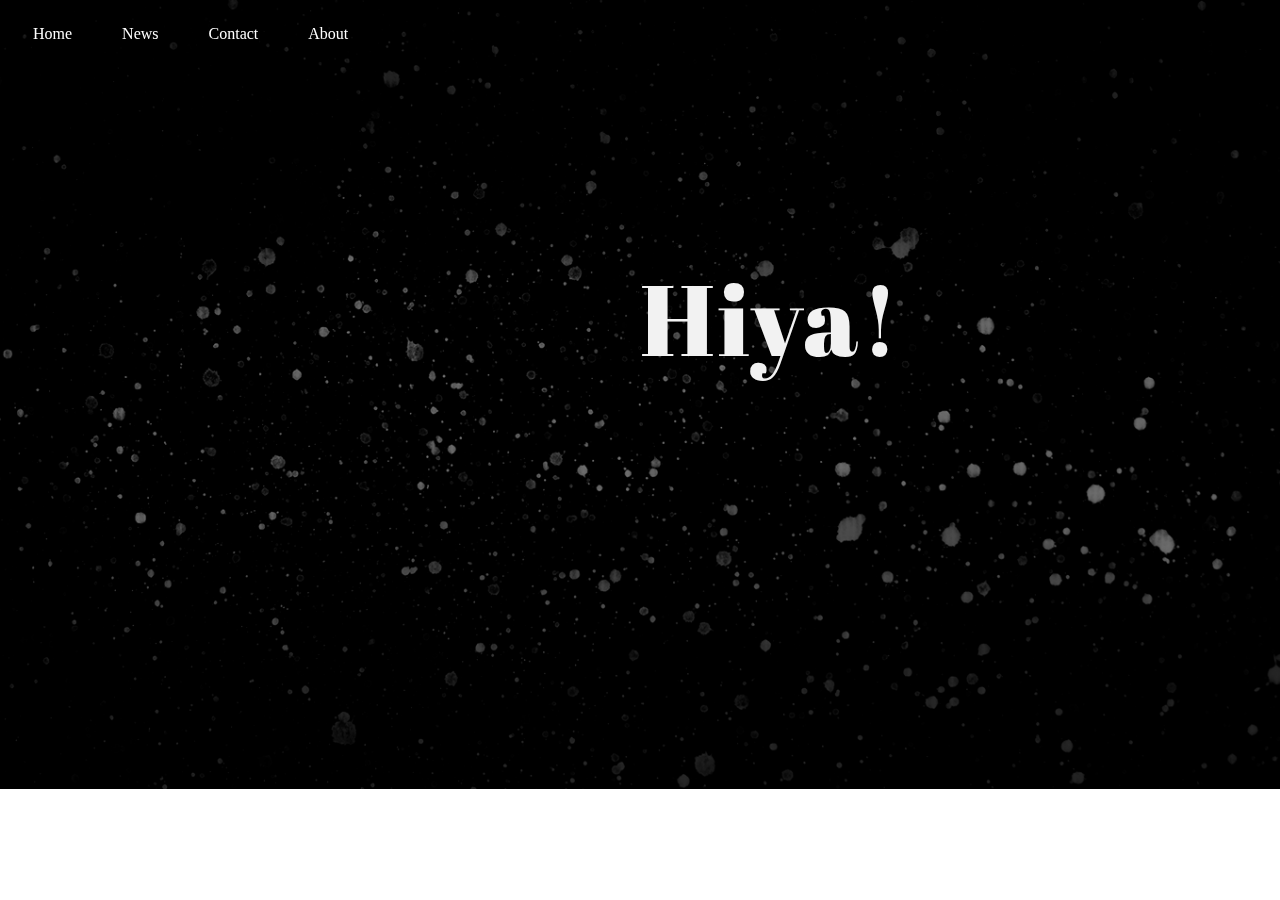
==== index.html @ 6efd1bee "woopwoop" ====
<!DOCTYPE html>
<html>
    <head>
        <link rel="stylesheet" href="konstansky.css">
        <link href="https://fonts.googleapis.com/css?family=Abril+Fatface|Catamaran" rel="stylesheet">
        <script>src="konstansky.js"</script>
    </head>
    <Body>

<!--NAV BAR-->

    <ul>
  
        <li><a href="#home">Home</a></li>
        <li><a href="#news">News</a></li>
        <li><a href="#contact">Contact</a></li>
        <li><a href="#about">About</a></li>
    </ul>
        
        

        
        
        
        
        
        
        

    <h1>Hiya!</h1>
<!--    <h2>Im Michael <br> a designer</h2>-->
        
<!--
    <div class="typewriter">
    <h3>This is a short description about <br>myself and my mission statement. <br> Very Kool stay tuned!</h3>
    </div>
-->
    
    <!--    <img src="s3.jpg" width="300" height="300">-->
    
     <div class="css-typing"></div>
        
        
        
        
    </Body>
</html>
---- konstansky.css ----
ul {
    list-style-type: none;
    margin: 0;
    padding: 0;
    overflow: hidden;
    position: fixed;
    top: 0;
    width: 100%;
}


li {
   float: left;
    display:inline-block;
/*    margin-left: 50%;*/
}

li a {
    display: block;
    color: white;
    text-align: center;
    padding: 25px 25px;
    text-decoration: none;
}

li a:hover:not(.active) {
    background-color: #111;
}

.active {
    background-color: #4CAF50;
}





.typewriter h3 {
  overflow: hidden; /* Ensures the content is not revealed until the animation */
  border-right: .15em solid orange; /* The typwriter cursor */
  white-space: nowrap; /* Keeps the content on a single line */
  margin: 0 auto; /* Gives that scrolling effect as the typing happens */
  letter-spacing: .15em; /* Adjust as needed */
  animation: 
    typing 3.5s steps(40, end),
    blink-caret .75s step-end infinite;
}

 The typing effect 
@keyframes typing {
  from { width: 0 }
  to { width: 100% }
}

 The typewriter cursor effect 
@keyframes blink-caret {
  from, to { border-color: transparent }
  50% { border-color: orange; }
}












body {
background-image: url("b2.png");
/*background-color: #333;*/
/*background-blend-mode: multiply;*/
background-repeat: no-repeat;
background-position: center top;
background-attachment: fixed;
background-size: 100%;}

h1 {
    line-height: .8;
    font-family: 'Abril Fatface', cursive;
    letter-spacing: 3px;
    font-weight: 500;
    text-align: left;
    margin-top: 22%;
    font-size: 100px;
    margin-left: 50%;
    color: #f2f2f2;
    text-shadow: 0 0 15px rgba(0,0,0,0.3);
    /*Line Hight Fixes Needed    */
}

h2 {
    line-height: .8;
    font-family: 'Catamaran', sans-serif;
    text-align: left;
    margin-top: -30px;
    font-weight: 300;
    font-size: 42px;
    margin-left: 50%;
    color: #f2f2f2;
    text-shadow: 0 0 15px rgba(0,0,0,0.3);
}

h3 {
    line-height: 1.3;
    font-family: 'Catamaran', sans-serif;
    text-align: left;
    margin-top: -20px;
    font-weight: 100;
    font-size: 18px;
    margin-left: 50%;
    color: #cbcbcb;
    text-shadow: 0 0 15px rgba(0,0,0,0.3);
}

img {
   margin-left: 50%; 
}
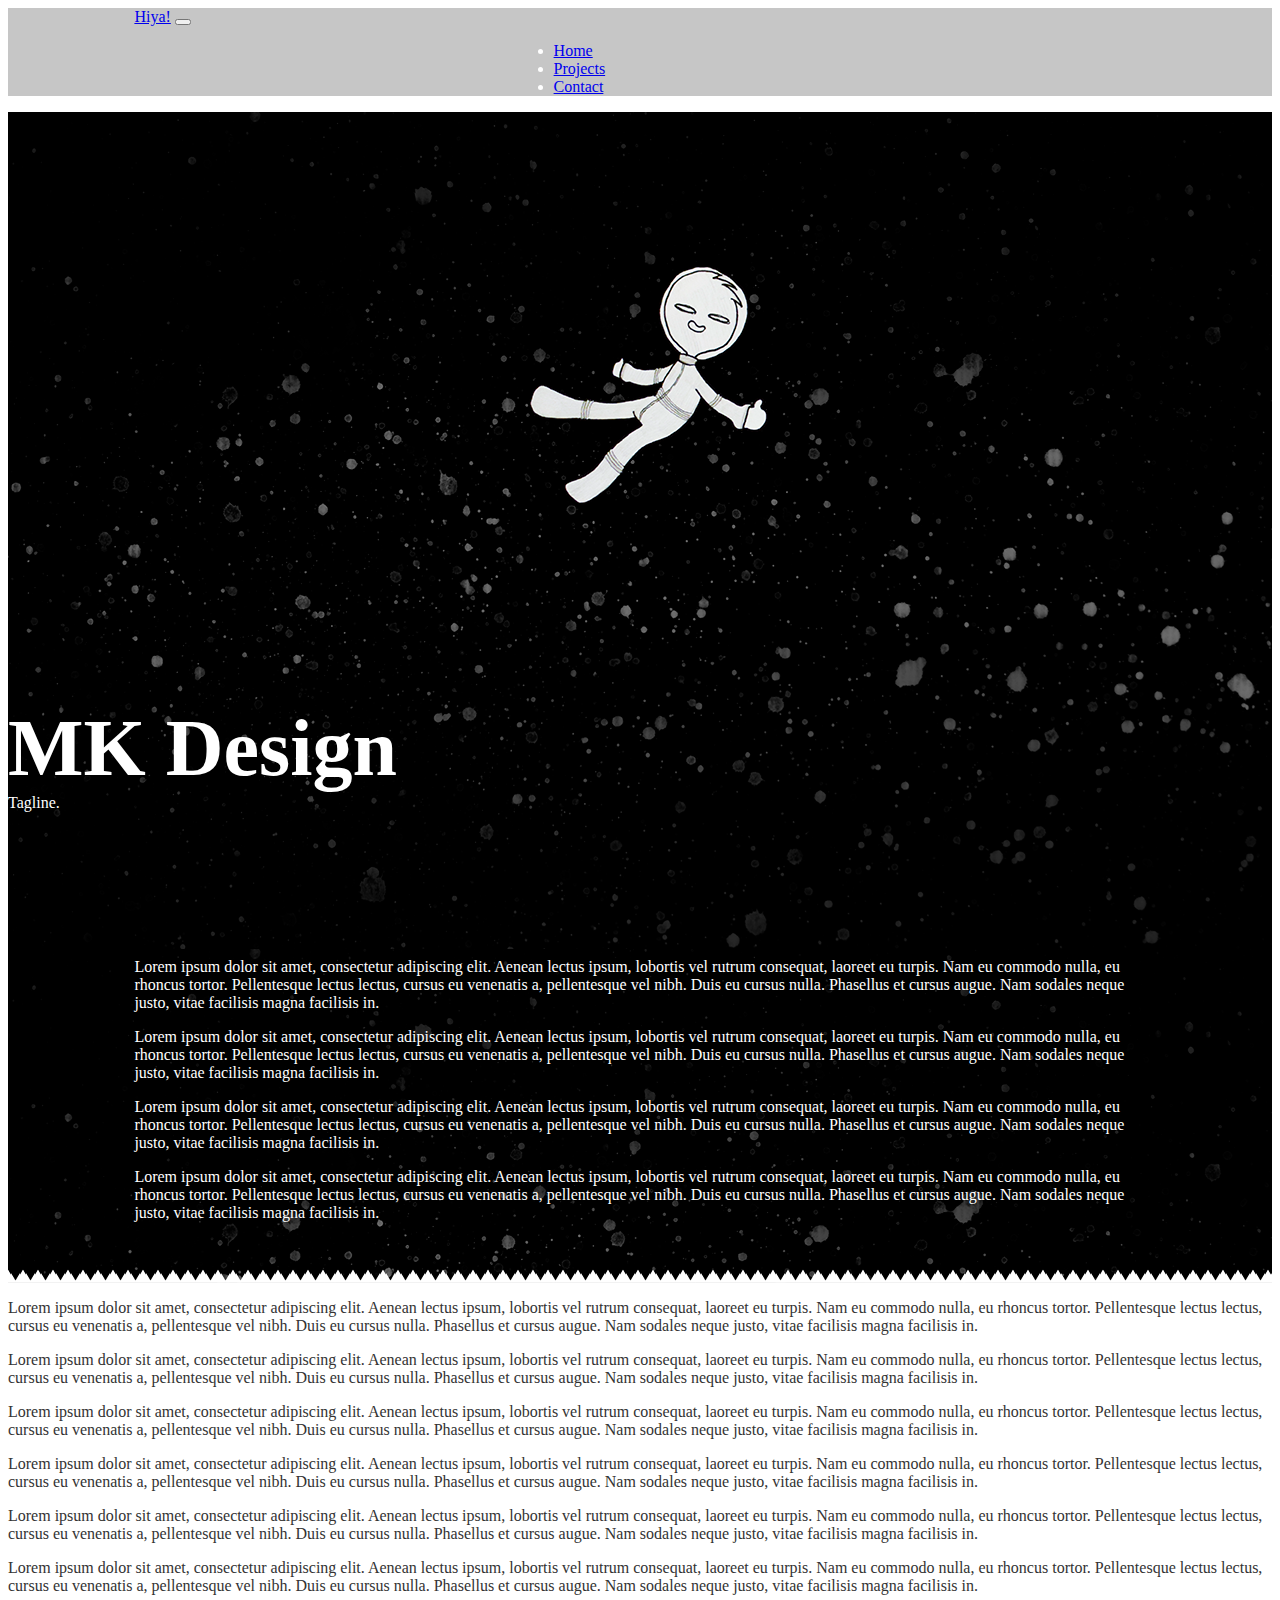
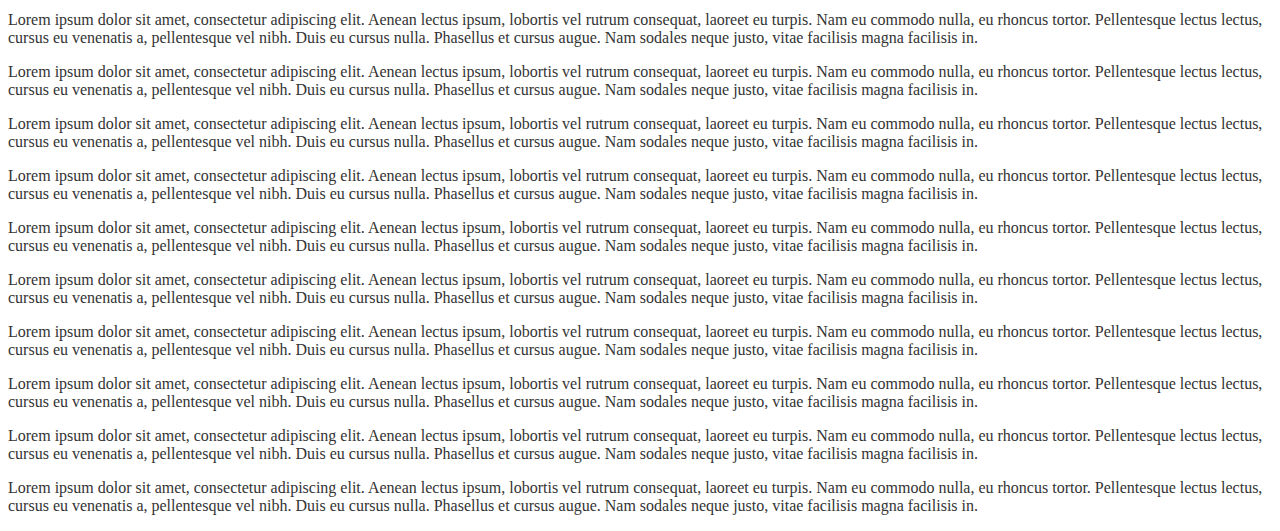
==== commit fa842233: "Now We Have Grids" ====
--- a/index.html
+++ b/index.html
@@ -1,47 +1,127 @@
 <!DOCTYPE html>
 <html>
-    <head>
-        <link rel="stylesheet" href="konstansky.css">
-        <link href="https://fonts.googleapis.com/css?family=Abril+Fatface|Catamaran" rel="stylesheet">
-        <script>src="konstansky.js"</script>
-    </head>
-    <Body>
+<head>
+	<title></title>
+	<script src="https://code.jquery.com/jquery-3.3.1.slim.min.js" integrity="sha384-q8i/X+965DzO0rT7abK41JStQIAqVgRVzpbzo5smXKp4YfRvH+8abtTE1Pi6jizo" crossorigin="anonymous"></script>
+	<script src="https://cdnjs.cloudflare.com/ajax/libs/popper.js/1.14.3/umd/popper.min.js" integrity="sha384-ZMP7rVo3mIykV+2+9J3UJ46jBk0WLaUAdn689aCwoqbBJiSnjAK/l8WvCWPIPm49" crossorigin="anonymous"></script>
+	<link rel="stylesheet" href="https://stackpath.bootstrapcdn.com/bootstrap/4.1.3/css/bootstrap.min.css" integrity="sha384-MCw98/SFnGE8fJT3GXwEOngsV7Zt27NXFoaoApmYm81iuXoPkFOJwJ8ERdknLPMO" crossorigin="anonymous">
+	<script src="https://stackpath.bootstrapcdn.com/bootstrap/4.1.3/js/bootstrap.min.js" integrity="sha384-ChfqqxuZUCnJSK3+MXmPNIyE6ZbWh2IMqE241rYiqJxyMiZ6OW/JmZQ5stwEULTy" crossorigin="anonymous"></script>
+	<link rel="stylesheet" type="text/css" href="style.css">
+</head>
+<body>
+<nav class="navbar fixed-top navbar-expand-lg navbar-dark">
+  <a class="navbar-brand" href="#">Hiya!</a>
+  <button class="navbar-toggler" type="button" data-toggle="collapse" data-target="#navbarSupportedContent" aria-controls="navbarSupportedContent" aria-expanded="false" aria-label="Toggle navigation">
+    <span class="navbar-toggler-icon"></span>
+  </button>
 
-<!--NAV BAR-->
+  <div class="collapse navbar-collapse" id="navbarSupportedContent">
+    <ul class="navbar-nav sticky-top">
+      <li class="nav-item">
+        <a class="nav-link" href="#">Home</a>
+      </li>
+      <li class="nav-item">
+        <a class="nav-link" href="#">Projects</a>
+      </li>
+      	<li class="nav-item">
+        <a class="nav-link" href="#">Contact</a>
+      </li>
 
-    <ul>
-  
-        <li><a href="#home">Home</a></li>
-        <li><a href="#news">News</a></li>
-        <li><a href="#contact">Contact</a></li>
-        <li><a href="#about">About</a></li>
     </ul>
-        
-        
+    
+  </div>
 
-        
-        
-        
-        
-        
-        
-        
+</nav>
 
-    <h1>Hiya!</h1>
-<!--    <h2>Im Michael <br> a designer</h2>-->
-        
-<!--
-    <div class="typewriter">
-    <h3>This is a short description about <br>myself and my mission statement. <br> Very Kool stay tuned!</h3>
+<div class="container mwzero sbg">
+	
+  <div class="row space-bg">
+    <div class="col">
+      <img class="image-hero float" src="b3.png">
     </div>
--->
-    
-    <!--    <img src="s3.jpg" width="300" height="300">-->
-    
-     <div class="css-typing"></div>
-        
-        
-        
-        
-    </Body>
+    <div class="col">
+      <strong class="mk-name">MK Design</strong>
+      <span id="mk-tagline">Tagline.</span>
+      <br>
+
+    </div>
+  </div>
+  <div class="row row-margin">
+  	    <div class="col">
+      <p>Lorem ipsum dolor sit amet, consectetur adipiscing elit. Aenean lectus ipsum, lobortis vel rutrum consequat, laoreet eu turpis. Nam eu commodo nulla, eu rhoncus tortor. Pellentesque lectus lectus, cursus eu venenatis a, pellentesque vel nibh. Duis eu cursus nulla. Phasellus et cursus augue. Nam sodales neque justo, vitae facilisis magna facilisis in.</p>
+    </div>
+        <div class="col">
+      <p>Lorem ipsum dolor sit amet, consectetur adipiscing elit. Aenean lectus ipsum, lobortis vel rutrum consequat, laoreet eu turpis. Nam eu commodo nulla, eu rhoncus tortor. Pellentesque lectus lectus, cursus eu venenatis a, pellentesque vel nibh. Duis eu cursus nulla. Phasellus et cursus augue. Nam sodales neque justo, vitae facilisis magna facilisis in.</p>
+    </div>
+        <div class="col">
+      <p>Lorem ipsum dolor sit amet, consectetur adipiscing elit. Aenean lectus ipsum, lobortis vel rutrum consequat, laoreet eu turpis. Nam eu commodo nulla, eu rhoncus tortor. Pellentesque lectus lectus, cursus eu venenatis a, pellentesque vel nibh. Duis eu cursus nulla. Phasellus et cursus augue. Nam sodales neque justo, vitae facilisis magna facilisis in.</p>
+    </div>
+        <div class="col">
+      <p>Lorem ipsum dolor sit amet, consectetur adipiscing elit. Aenean lectus ipsum, lobortis vel rutrum consequat, laoreet eu turpis. Nam eu commodo nulla, eu rhoncus tortor. Pellentesque lectus lectus, cursus eu venenatis a, pellentesque vel nibh. Duis eu cursus nulla. Phasellus et cursus augue. Nam sodales neque justo, vitae facilisis magna facilisis in.</p>
+    </div>
+  </div>
+  <div class="row foldbottom">
+
+  </div>
+</div>
+<div class="container whitebg">
+	
+	  <div class="row ">
+  	    <div class="col">
+      <p>Lorem ipsum dolor sit amet, consectetur adipiscing elit. Aenean lectus ipsum, lobortis vel rutrum consequat, laoreet eu turpis. Nam eu commodo nulla, eu rhoncus tortor. Pellentesque lectus lectus, cursus eu venenatis a, pellentesque vel nibh. Duis eu cursus nulla. Phasellus et cursus augue. Nam sodales neque justo, vitae facilisis magna facilisis in.</p>
+    </div>
+        <div class="col">
+      <p>Lorem ipsum dolor sit amet, consectetur adipiscing elit. Aenean lectus ipsum, lobortis vel rutrum consequat, laoreet eu turpis. Nam eu commodo nulla, eu rhoncus tortor. Pellentesque lectus lectus, cursus eu venenatis a, pellentesque vel nibh. Duis eu cursus nulla. Phasellus et cursus augue. Nam sodales neque justo, vitae facilisis magna facilisis in.</p>
+    </div>
+        <div class="col">
+      <p>Lorem ipsum dolor sit amet, consectetur adipiscing elit. Aenean lectus ipsum, lobortis vel rutrum consequat, laoreet eu turpis. Nam eu commodo nulla, eu rhoncus tortor. Pellentesque lectus lectus, cursus eu venenatis a, pellentesque vel nibh. Duis eu cursus nulla. Phasellus et cursus augue. Nam sodales neque justo, vitae facilisis magna facilisis in.</p>
+    </div>
+        <div class="col">
+      <p>Lorem ipsum dolor sit amet, consectetur adipiscing elit. Aenean lectus ipsum, lobortis vel rutrum consequat, laoreet eu turpis. Nam eu commodo nulla, eu rhoncus tortor. Pellentesque lectus lectus, cursus eu venenatis a, pellentesque vel nibh. Duis eu cursus nulla. Phasellus et cursus augue. Nam sodales neque justo, vitae facilisis magna facilisis in.</p>
+    </div>
+  </div>
+  	  <div class="row ">
+  	    <div class="col">
+      <p>Lorem ipsum dolor sit amet, consectetur adipiscing elit. Aenean lectus ipsum, lobortis vel rutrum consequat, laoreet eu turpis. Nam eu commodo nulla, eu rhoncus tortor. Pellentesque lectus lectus, cursus eu venenatis a, pellentesque vel nibh. Duis eu cursus nulla. Phasellus et cursus augue. Nam sodales neque justo, vitae facilisis magna facilisis in.</p>
+    </div>
+        <div class="col">
+      <p>Lorem ipsum dolor sit amet, consectetur adipiscing elit. Aenean lectus ipsum, lobortis vel rutrum consequat, laoreet eu turpis. Nam eu commodo nulla, eu rhoncus tortor. Pellentesque lectus lectus, cursus eu venenatis a, pellentesque vel nibh. Duis eu cursus nulla. Phasellus et cursus augue. Nam sodales neque justo, vitae facilisis magna facilisis in.</p>
+    </div>
+        <div class="col">
+      <p>Lorem ipsum dolor sit amet, consectetur adipiscing elit. Aenean lectus ipsum, lobortis vel rutrum consequat, laoreet eu turpis. Nam eu commodo nulla, eu rhoncus tortor. Pellentesque lectus lectus, cursus eu venenatis a, pellentesque vel nibh. Duis eu cursus nulla. Phasellus et cursus augue. Nam sodales neque justo, vitae facilisis magna facilisis in.</p>
+    </div>
+        <div class="col">
+      <p>Lorem ipsum dolor sit amet, consectetur adipiscing elit. Aenean lectus ipsum, lobortis vel rutrum consequat, laoreet eu turpis. Nam eu commodo nulla, eu rhoncus tortor. Pellentesque lectus lectus, cursus eu venenatis a, pellentesque vel nibh. Duis eu cursus nulla. Phasellus et cursus augue. Nam sodales neque justo, vitae facilisis magna facilisis in.</p>
+    </div>
+  </div>
+  	  <div class="row ">
+  	    <div class="col">
+      <p>Lorem ipsum dolor sit amet, consectetur adipiscing elit. Aenean lectus ipsum, lobortis vel rutrum consequat, laoreet eu turpis. Nam eu commodo nulla, eu rhoncus tortor. Pellentesque lectus lectus, cursus eu venenatis a, pellentesque vel nibh. Duis eu cursus nulla. Phasellus et cursus augue. Nam sodales neque justo, vitae facilisis magna facilisis in.</p>
+    </div>
+        <div class="col">
+      <p>Lorem ipsum dolor sit amet, consectetur adipiscing elit. Aenean lectus ipsum, lobortis vel rutrum consequat, laoreet eu turpis. Nam eu commodo nulla, eu rhoncus tortor. Pellentesque lectus lectus, cursus eu venenatis a, pellentesque vel nibh. Duis eu cursus nulla. Phasellus et cursus augue. Nam sodales neque justo, vitae facilisis magna facilisis in.</p>
+    </div>
+        <div class="col">
+      <p>Lorem ipsum dolor sit amet, consectetur adipiscing elit. Aenean lectus ipsum, lobortis vel rutrum consequat, laoreet eu turpis. Nam eu commodo nulla, eu rhoncus tortor. Pellentesque lectus lectus, cursus eu venenatis a, pellentesque vel nibh. Duis eu cursus nulla. Phasellus et cursus augue. Nam sodales neque justo, vitae facilisis magna facilisis in.</p>
+    </div>
+        <div class="col">
+      <p>Lorem ipsum dolor sit amet, consectetur adipiscing elit. Aenean lectus ipsum, lobortis vel rutrum consequat, laoreet eu turpis. Nam eu commodo nulla, eu rhoncus tortor. Pellentesque lectus lectus, cursus eu venenatis a, pellentesque vel nibh. Duis eu cursus nulla. Phasellus et cursus augue. Nam sodales neque justo, vitae facilisis magna facilisis in.</p>
+    </div>
+  </div>	  <div class="row ">
+  	    <div class="col">
+      <p>Lorem ipsum dolor sit amet, consectetur adipiscing elit. Aenean lectus ipsum, lobortis vel rutrum consequat, laoreet eu turpis. Nam eu commodo nulla, eu rhoncus tortor. Pellentesque lectus lectus, cursus eu venenatis a, pellentesque vel nibh. Duis eu cursus nulla. Phasellus et cursus augue. Nam sodales neque justo, vitae facilisis magna facilisis in.</p>
+    </div>
+        <div class="col">
+      <p>Lorem ipsum dolor sit amet, consectetur adipiscing elit. Aenean lectus ipsum, lobortis vel rutrum consequat, laoreet eu turpis. Nam eu commodo nulla, eu rhoncus tortor. Pellentesque lectus lectus, cursus eu venenatis a, pellentesque vel nibh. Duis eu cursus nulla. Phasellus et cursus augue. Nam sodales neque justo, vitae facilisis magna facilisis in.</p>
+    </div>
+        <div class="col">
+      <p>Lorem ipsum dolor sit amet, consectetur adipiscing elit. Aenean lectus ipsum, lobortis vel rutrum consequat, laoreet eu turpis. Nam eu commodo nulla, eu rhoncus tortor. Pellentesque lectus lectus, cursus eu venenatis a, pellentesque vel nibh. Duis eu cursus nulla. Phasellus et cursus augue. Nam sodales neque justo, vitae facilisis magna facilisis in.</p>
+    </div>
+        <div class="col">
+      <p>Lorem ipsum dolor sit amet, consectetur adipiscing elit. Aenean lectus ipsum, lobortis vel rutrum consequat, laoreet eu turpis. Nam eu commodo nulla, eu rhoncus tortor. Pellentesque lectus lectus, cursus eu venenatis a, pellentesque vel nibh. Duis eu cursus nulla. Phasellus et cursus augue. Nam sodales neque justo, vitae facilisis magna facilisis in.</p>
+    </div>
+  </div>
+
+</div>
+</body>
 </html>--- a/style.css
+++ b/style.css
@@ -0,0 +1,76 @@
+body {
+	color: white;
+}
+
+.mk-name {
+	font-size: 5em;
+	margin-top: 2em;
+	display: inline-block;
+}
+
+#mk-tagline {
+	display: block;
+}
+
+.row-margin {
+	max-width: 80%;
+	margin-left: 10%;
+	padding-bottom: 30px;
+}
+
+.space-bg {
+
+	padding-bottom: 7em;
+}
+
+.sbg {
+		background-image: url("b2.png");
+	background-repeat: repeat;
+}
+
+.mwzero {
+	max-width: none;
+}
+
+.image-hero {
+	margin-left: 40%;
+	margin-top: 10%;
+}
+
+.navbar {
+	background-color: rgba(51, 51, 51, .28);
+/*	border-bottom: 1px solid #333;*/
+}
+
+.navbar-brand {
+	margin-left: 10%;
+}
+
+.navbar-nav {
+	margin-left: 40%;
+}
+
+@keyframes floating {
+	0% {transform: translatey(-20px) rotate(-3deg);}
+	50% {transform: translatey(0px) rotate(3deg); }
+	100% {transform: translatey(-20px) rotate(-3deg);}
+}
+
+.float {
+	animation-timing-function: ease-in-out;
+	animation-name: floating;
+	animation-duration: 5s;
+	animation-iteration-count: infinite;
+}
+
+.foldbottom {
+	height: 15px;
+	background: url("break.png");
+	background-repeat: repeat-x;
+}
+
+.whitebg {
+	background-color: white;
+	color: #333;
+
+}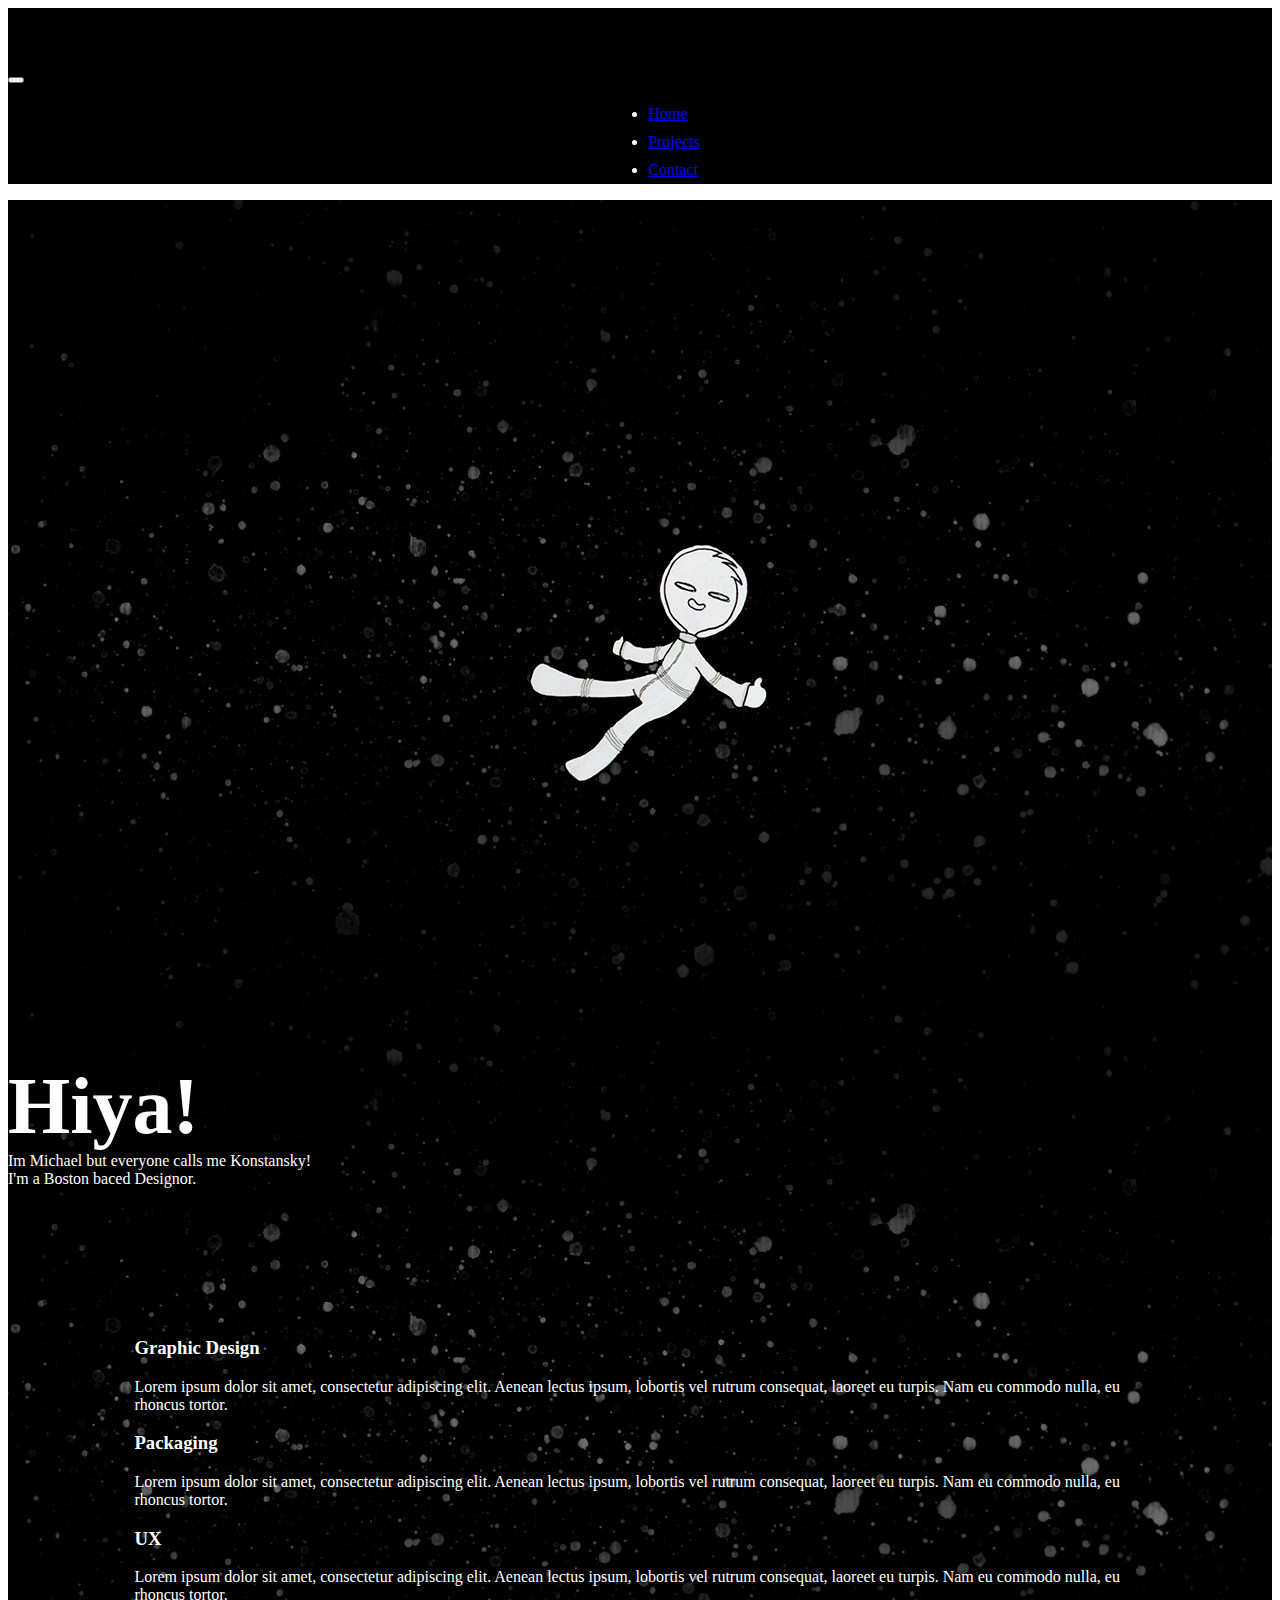
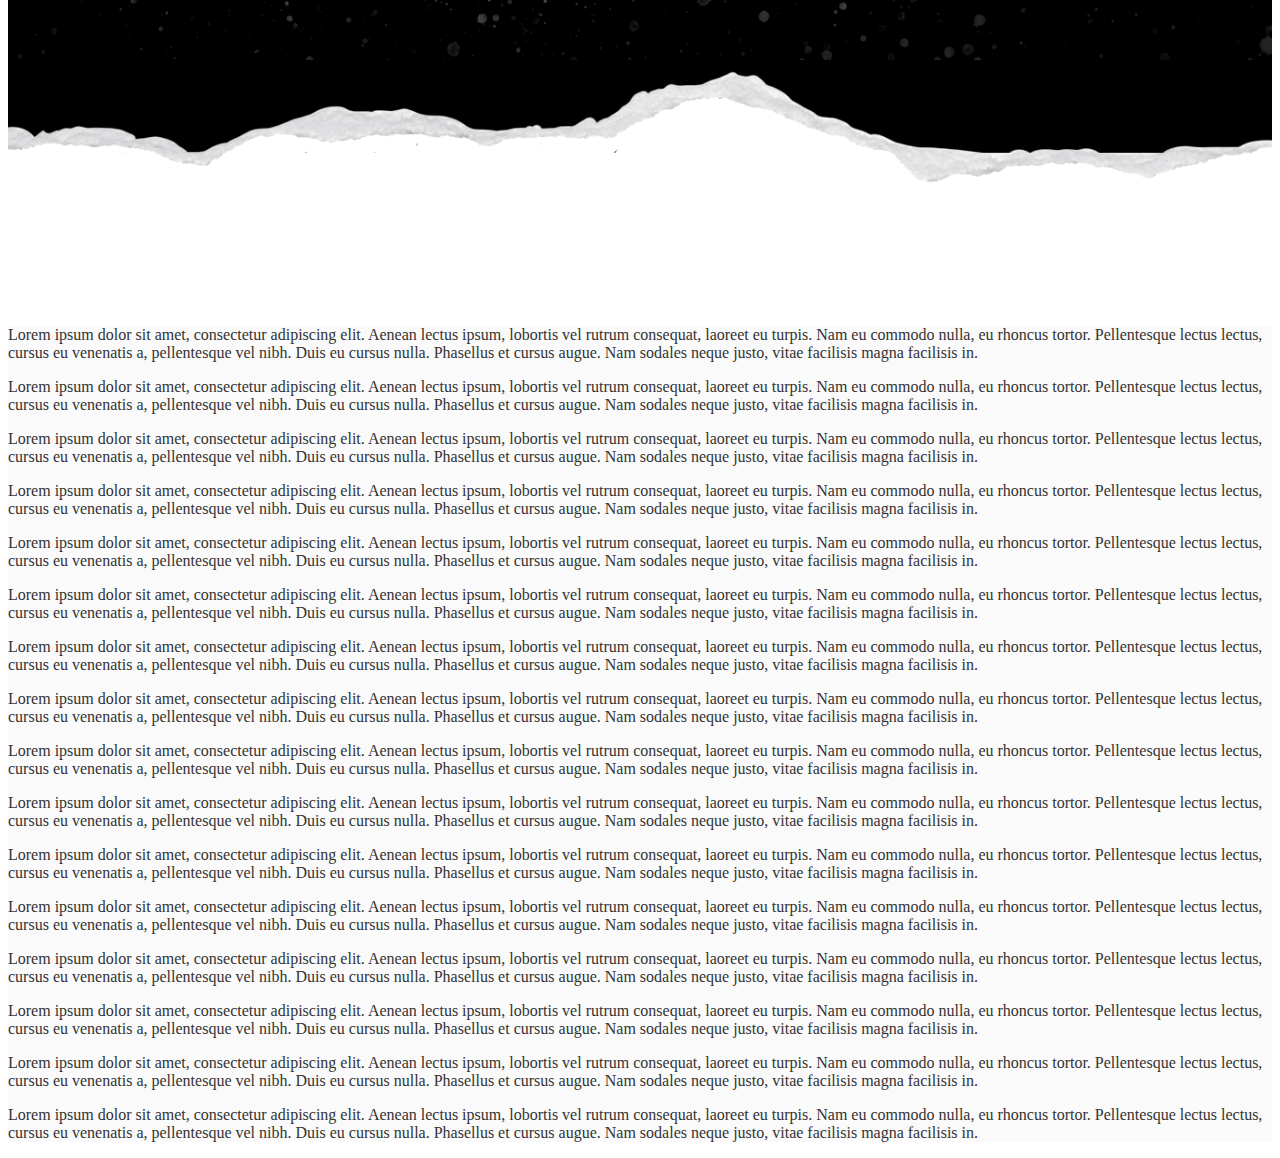
==== commit d9ffacd7: "phots" ====
--- a/index.html
+++ b/index.html
@@ -1,7 +1,7 @@
 <!DOCTYPE html>
 <html>
 <head>
-	<title></title>
+	<title>Konstansky</title>
 	<script src="https://code.jquery.com/jquery-3.3.1.slim.min.js" integrity="sha384-q8i/X+965DzO0rT7abK41JStQIAqVgRVzpbzo5smXKp4YfRvH+8abtTE1Pi6jizo" crossorigin="anonymous"></script>
 	<script src="https://cdnjs.cloudflare.com/ajax/libs/popper.js/1.14.3/umd/popper.min.js" integrity="sha384-ZMP7rVo3mIykV+2+9J3UJ46jBk0WLaUAdn689aCwoqbBJiSnjAK/l8WvCWPIPm49" crossorigin="anonymous"></script>
 	<link rel="stylesheet" href="https://stackpath.bootstrapcdn.com/bootstrap/4.1.3/css/bootstrap.min.css" integrity="sha384-MCw98/SFnGE8fJT3GXwEOngsV7Zt27NXFoaoApmYm81iuXoPkFOJwJ8ERdknLPMO" crossorigin="anonymous">
@@ -10,7 +10,7 @@
 </head>
 <body>
 <nav class="navbar fixed-top navbar-expand-lg navbar-dark">
-  <a class="navbar-brand" href="#">Hiya!</a>
+  <a class="navbar-brand" href="/"><img id="logo" src="logo.png"></a>
   <button class="navbar-toggler" type="button" data-toggle="collapse" data-target="#navbarSupportedContent" aria-controls="navbarSupportedContent" aria-expanded="false" aria-label="Toggle navigation">
     <span class="navbar-toggler-icon"></span>
   </button>
@@ -40,30 +40,33 @@
       <img class="image-hero float" src="b3.png">
     </div>
     <div class="col">
-      <strong class="mk-name">MK Design</strong>
-      <span id="mk-tagline">Tagline.</span>
+      <strong class="mk-name">Hiya!</strong>
+      <span id="mk-tagline">Im Michael but everyone calls me Konstansky!<br> I'm a Boston baced Designor. </span>
       <br>
 
     </div>
   </div>
   <div class="row row-margin">
   	    <div class="col">
-      <p>Lorem ipsum dolor sit amet, consectetur adipiscing elit. Aenean lectus ipsum, lobortis vel rutrum consequat, laoreet eu turpis. Nam eu commodo nulla, eu rhoncus tortor. Pellentesque lectus lectus, cursus eu venenatis a, pellentesque vel nibh. Duis eu cursus nulla. Phasellus et cursus augue. Nam sodales neque justo, vitae facilisis magna facilisis in.</p>
+<!--      <p>Lorem ipsum dolor sit amet, consectetur adipiscing elit. Aenean lectus ipsum, lobortis vel rutrum consequat, laoreet eu turpis. Nam eu commodo nulla, eu rhoncus tortor.</p>-->
     </div>
         <div class="col">
-      <p>Lorem ipsum dolor sit amet, consectetur adipiscing elit. Aenean lectus ipsum, lobortis vel rutrum consequat, laoreet eu turpis. Nam eu commodo nulla, eu rhoncus tortor. Pellentesque lectus lectus, cursus eu venenatis a, pellentesque vel nibh. Duis eu cursus nulla. Phasellus et cursus augue. Nam sodales neque justo, vitae facilisis magna facilisis in.</p>
+     <h3>Graphic Design</h3>
+        <p>Lorem ipsum dolor sit amet, consectetur adipiscing elit. Aenean lectus ipsum, lobortis vel rutrum consequat, laoreet eu turpis. Nam eu commodo nulla, eu rhoncus tortor.</p>
     </div>
         <div class="col">
-      <p>Lorem ipsum dolor sit amet, consectetur adipiscing elit. Aenean lectus ipsum, lobortis vel rutrum consequat, laoreet eu turpis. Nam eu commodo nulla, eu rhoncus tortor. Pellentesque lectus lectus, cursus eu venenatis a, pellentesque vel nibh. Duis eu cursus nulla. Phasellus et cursus augue. Nam sodales neque justo, vitae facilisis magna facilisis in.</p>
+      <h3>Packaging</h3>
+            <p>Lorem ipsum dolor sit amet, consectetur adipiscing elit. Aenean lectus ipsum, lobortis vel rutrum consequat, laoreet eu turpis. Nam eu commodo nulla, eu rhoncus tortor.</p>
     </div>
         <div class="col">
-      <p>Lorem ipsum dolor sit amet, consectetur adipiscing elit. Aenean lectus ipsum, lobortis vel rutrum consequat, laoreet eu turpis. Nam eu commodo nulla, eu rhoncus tortor. Pellentesque lectus lectus, cursus eu venenatis a, pellentesque vel nibh. Duis eu cursus nulla. Phasellus et cursus augue. Nam sodales neque justo, vitae facilisis magna facilisis in.</p>
+       <h3>UX</h3>
+            <p>Lorem ipsum dolor sit amet, consectetur adipiscing elit. Aenean lectus ipsum, lobortis vel rutrum consequat, laoreet eu turpis. Nam eu commodo nulla, eu rhoncus tortor.</p>
     </div>
   </div>
-  <div class="row foldbottom">
+</div>
+ <div class="row foldbottom">
 
   </div>
-</div>
 <div class="container whitebg">
 	
 	  <div class="row ">
--- a/style.css
+++ b/style.css
@@ -4,7 +4,7 @@
 
 .mk-name {
 	font-size: 5em;
-	margin-top: 2em;
+	margin-top: 3em;
 	display: inline-block;
 }
 
@@ -15,7 +15,8 @@
 .row-margin {
 	max-width: 80%;
 	margin-left: 10%;
-	padding-bottom: 30px;
+	padding-bottom: 40px;
+    
 }
 
 .space-bg {
@@ -26,6 +27,8 @@
 .sbg {
 		background-image: url("b2.png");
 	background-repeat: repeat;
+    background-position: top center;
+    background-size: 100%;
 }
 
 .mwzero {
@@ -34,26 +37,45 @@
 
 .image-hero {
 	margin-left: 40%;
-	margin-top: 10%;
+	margin-top: 25%;
+}
+nav {
+/*    margin-left: 10em ;*/
+/*    margin-right: 10em ;*/
+    color: white
+    
 }
 
 .navbar {
-	background-color: rgba(51, 51, 51, .28);
+/*	background-color: rgba(51, 51, 51, .28);*/
+    background-color: black;
 /*	border-bottom: 1px solid #333;*/
 }
 
+/*
 .navbar-brand {
 	margin-left: 10%;
+    width: 25px;
+}
+*/
+#logo {
+/*    background-image: url("logo.png");*/
+    
+    width: 70px ;
+    margin-left: 100%;
+/*    margin-left: 5em;*/
+/*    height: 50px;*/
+/*    border: 1px solid red ;*/
 }
 
 .navbar-nav {
-	margin-left: 40%;
+	margin-left: 47.5%;
 }
 
 @keyframes floating {
-	0% {transform: translatey(-20px) rotate(-3deg);}
+	0% {transform: translatey(-20px) rotate(-2deg);}
 	50% {transform: translatey(0px) rotate(3deg); }
-	100% {transform: translatey(-20px) rotate(-3deg);}
+	100% {transform: translatey(-20px) rotate(-2deg);}
 }
 
 .float {
@@ -64,13 +86,22 @@
 }
 
 .foldbottom {
-	height: 15px;
+	height: 250px;
 	background: url("break.png");
+    background-size: 100%;
 	background-repeat: repeat-x;
+    
 }
 
 .whitebg {
-	background-color: white;
+	background-color: #fafafa;
 	color: #333;
 
+}
+.nav-item {
+    padding: 5px;
+    padding-right: 50px;
+    padding-left: 0px;
+    color: white;
+/*    text-shadow: 0 0 8px rgba(0, 0, 0, 0.66);*/
 }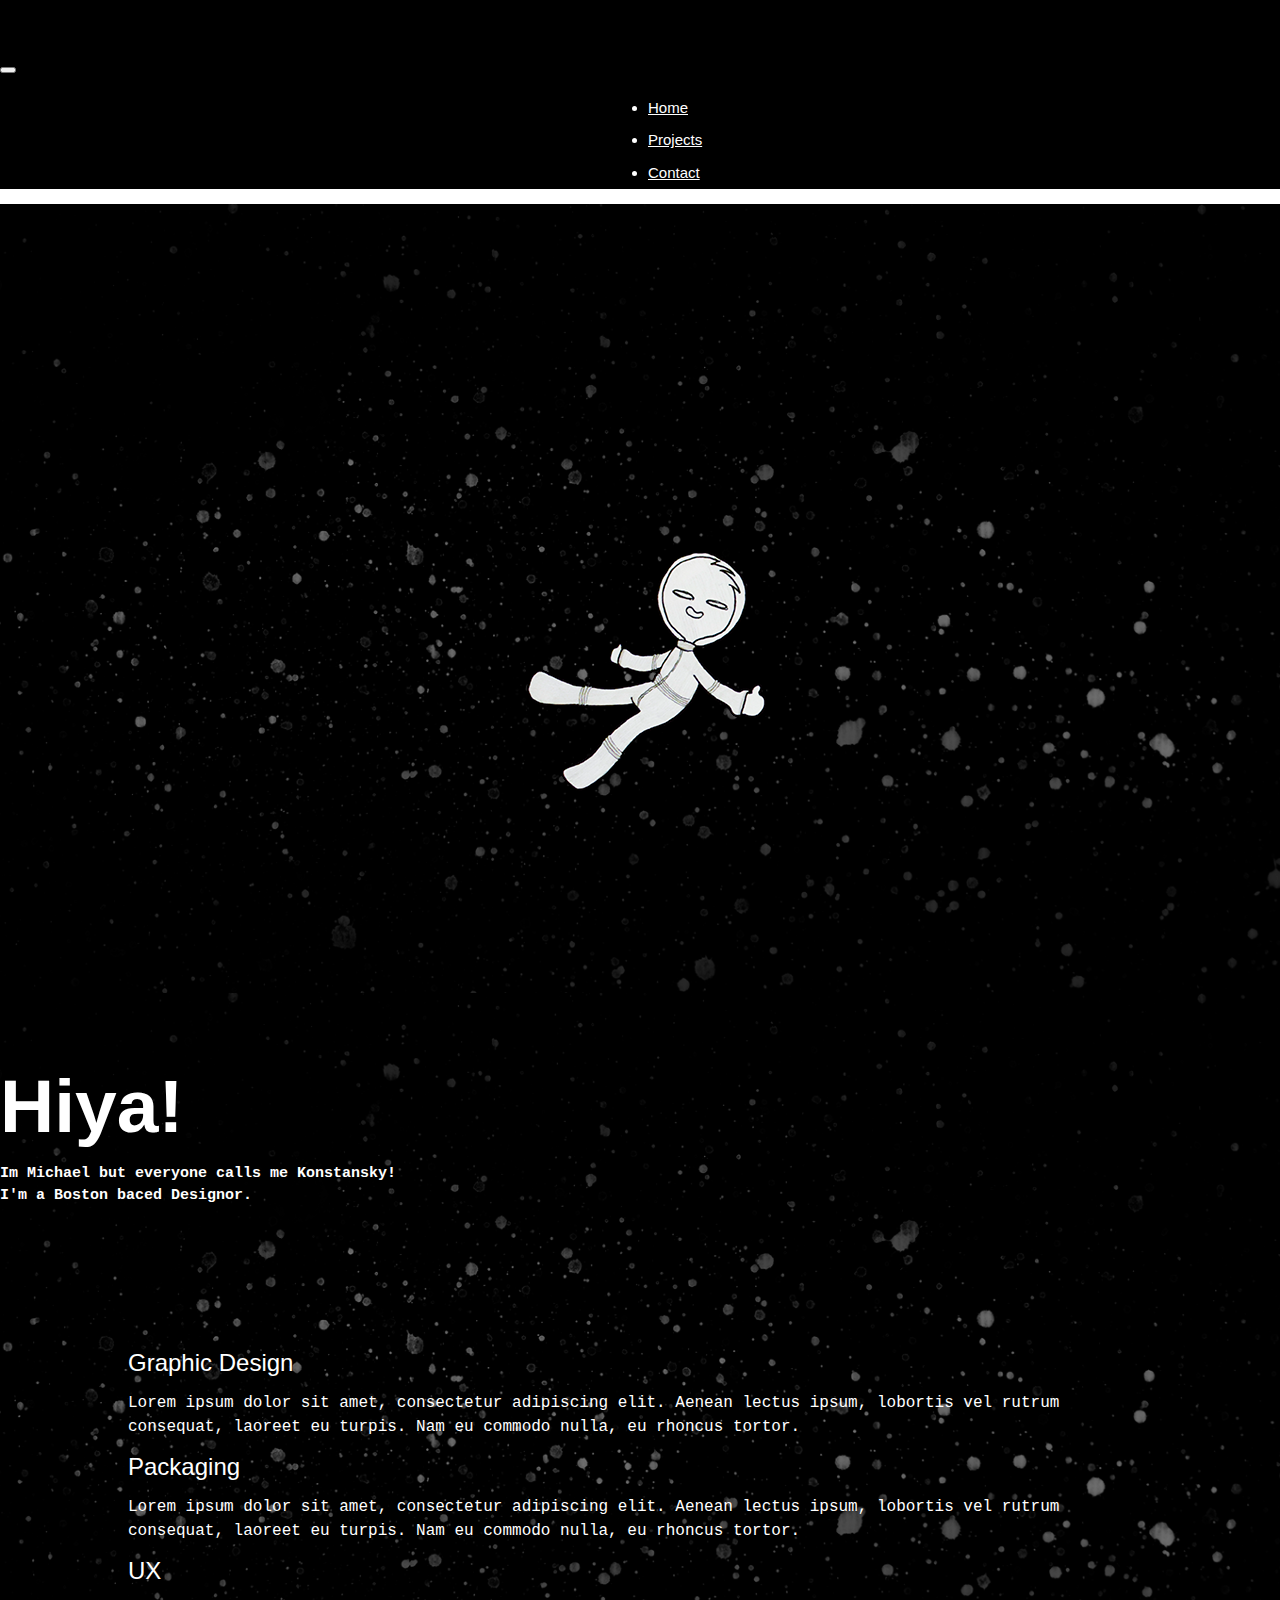
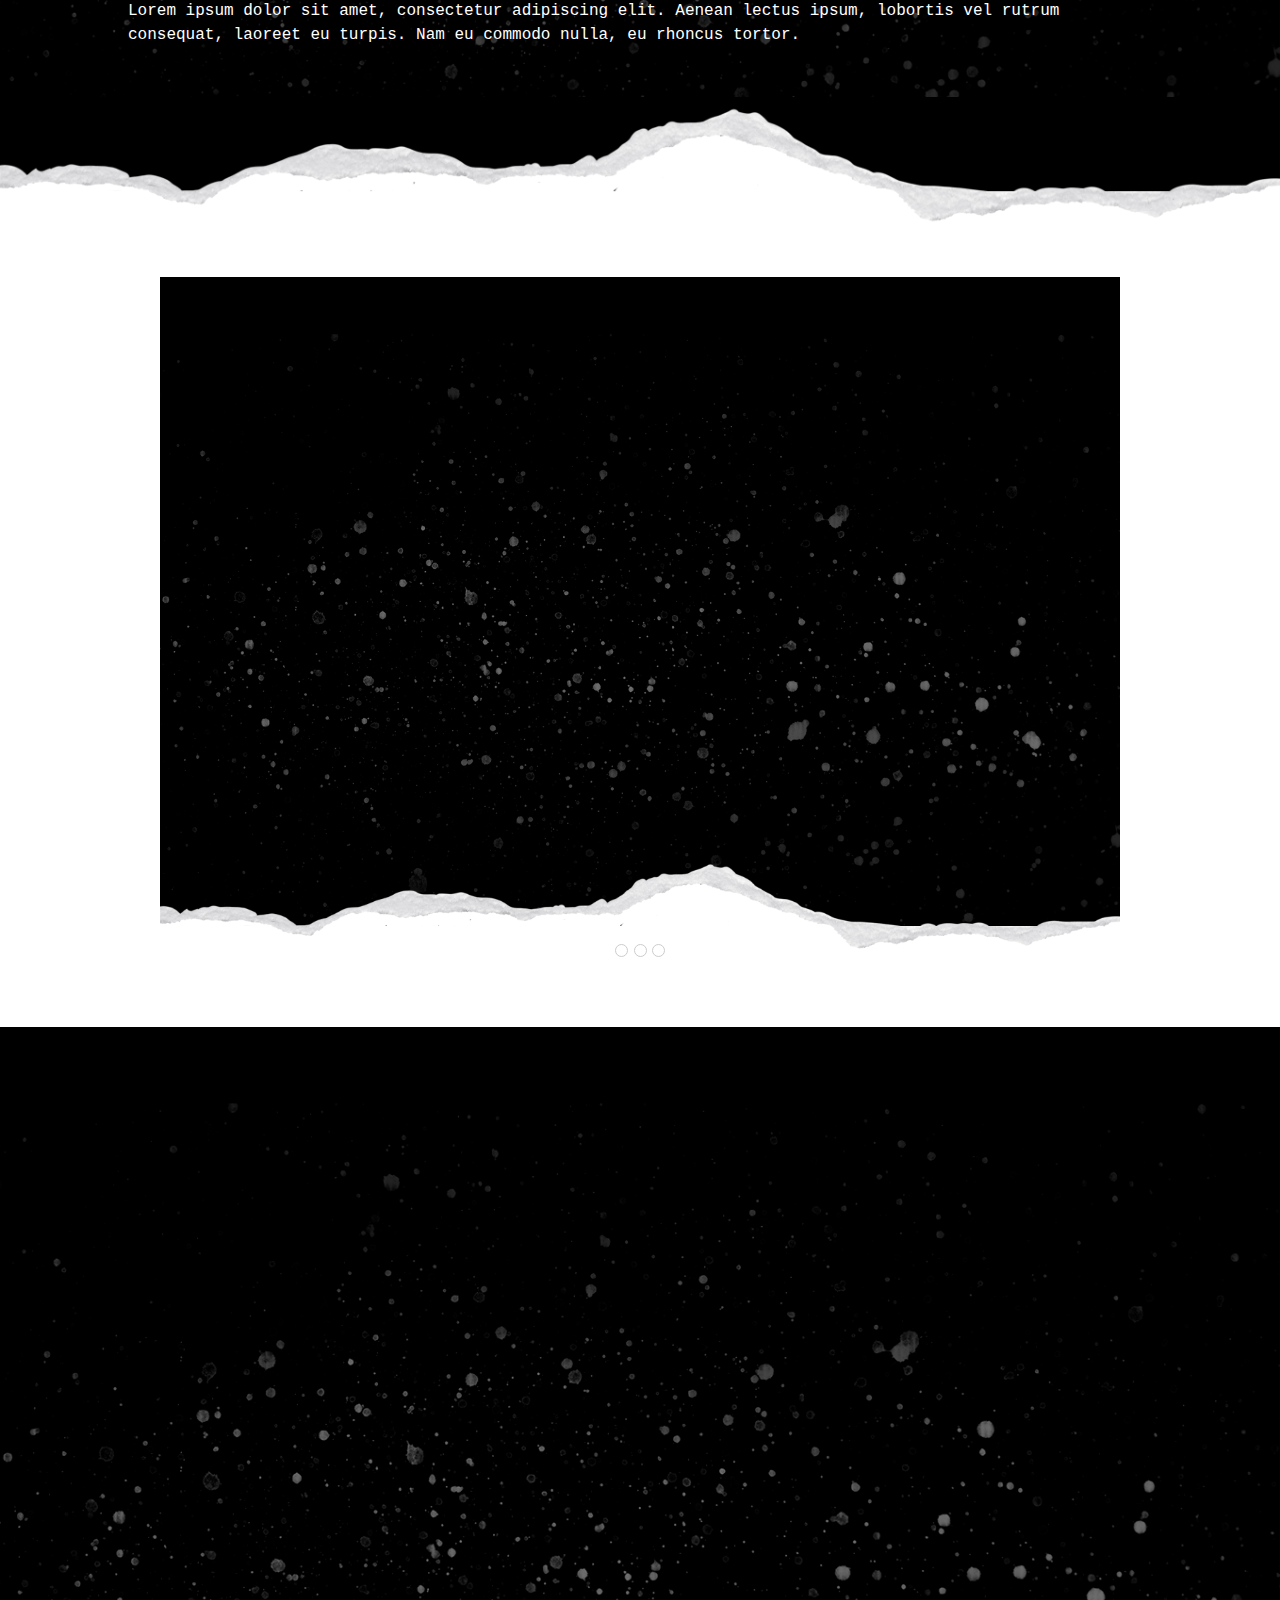
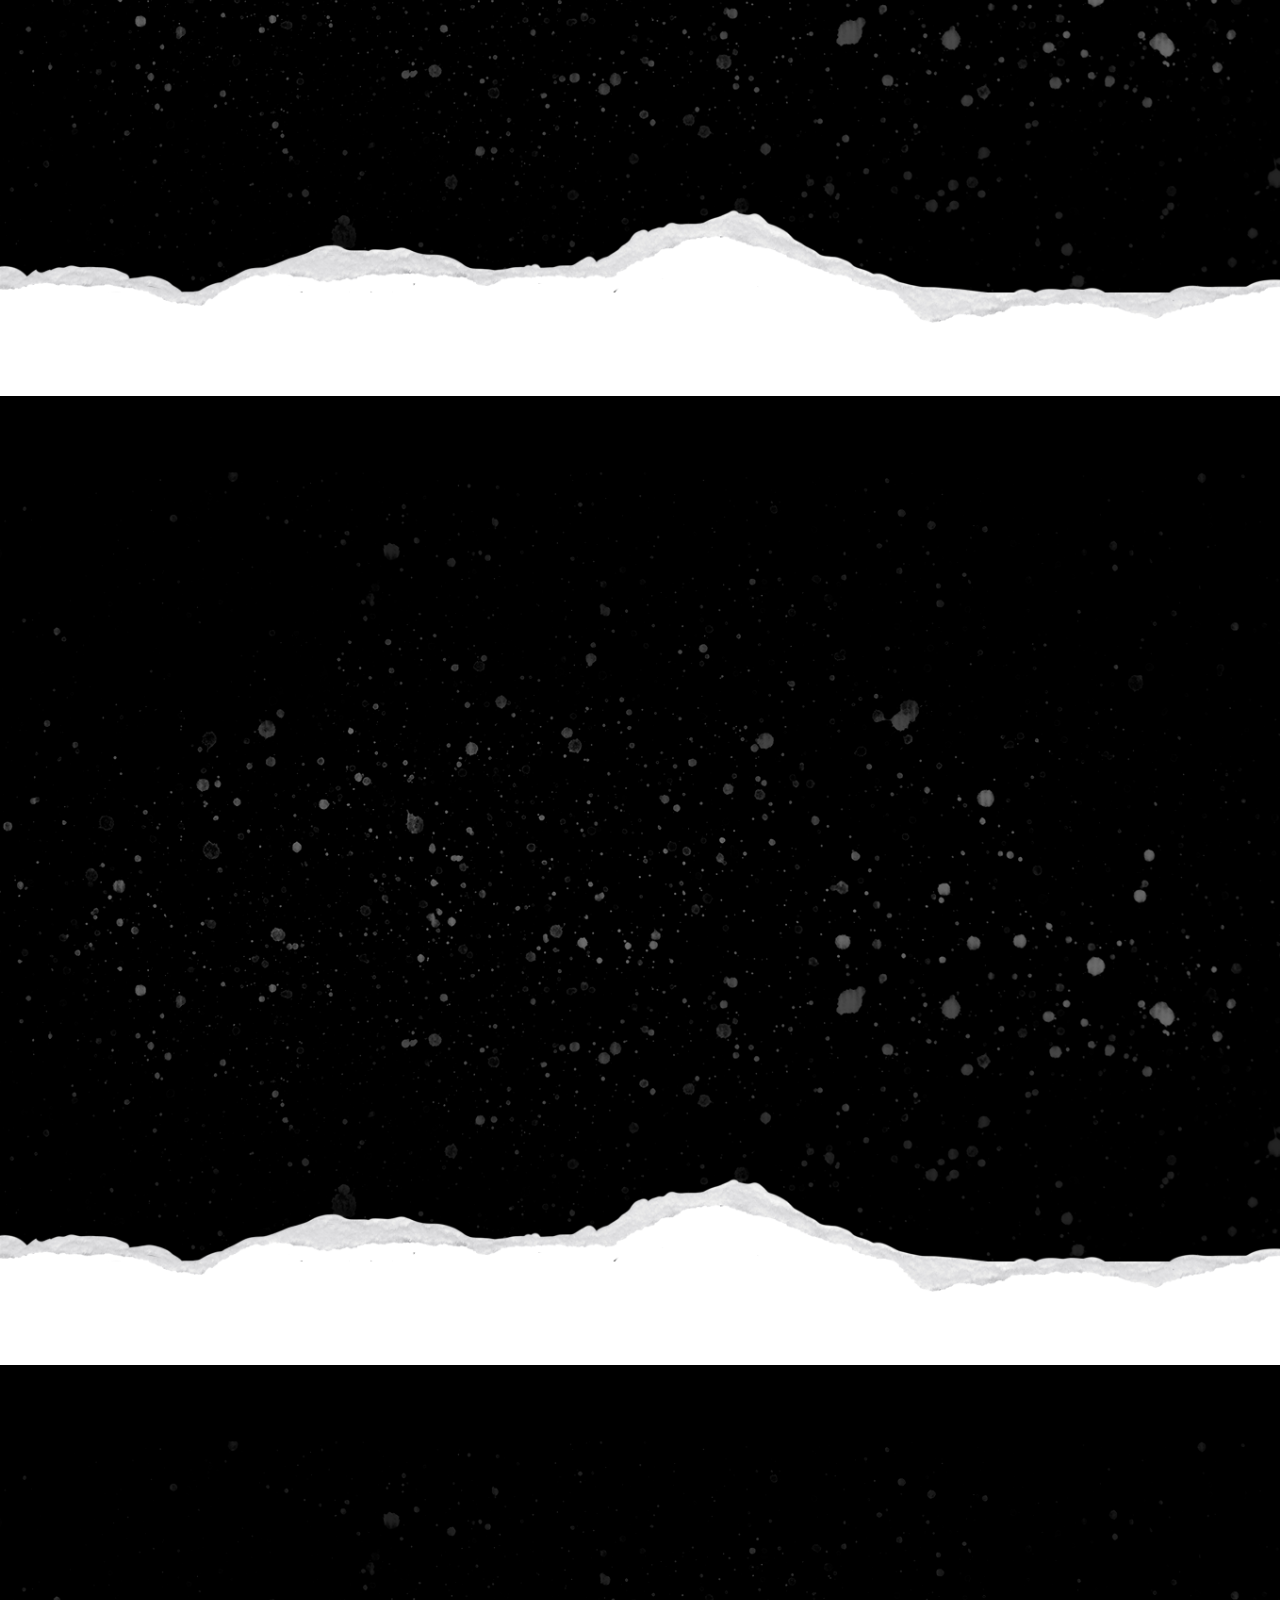
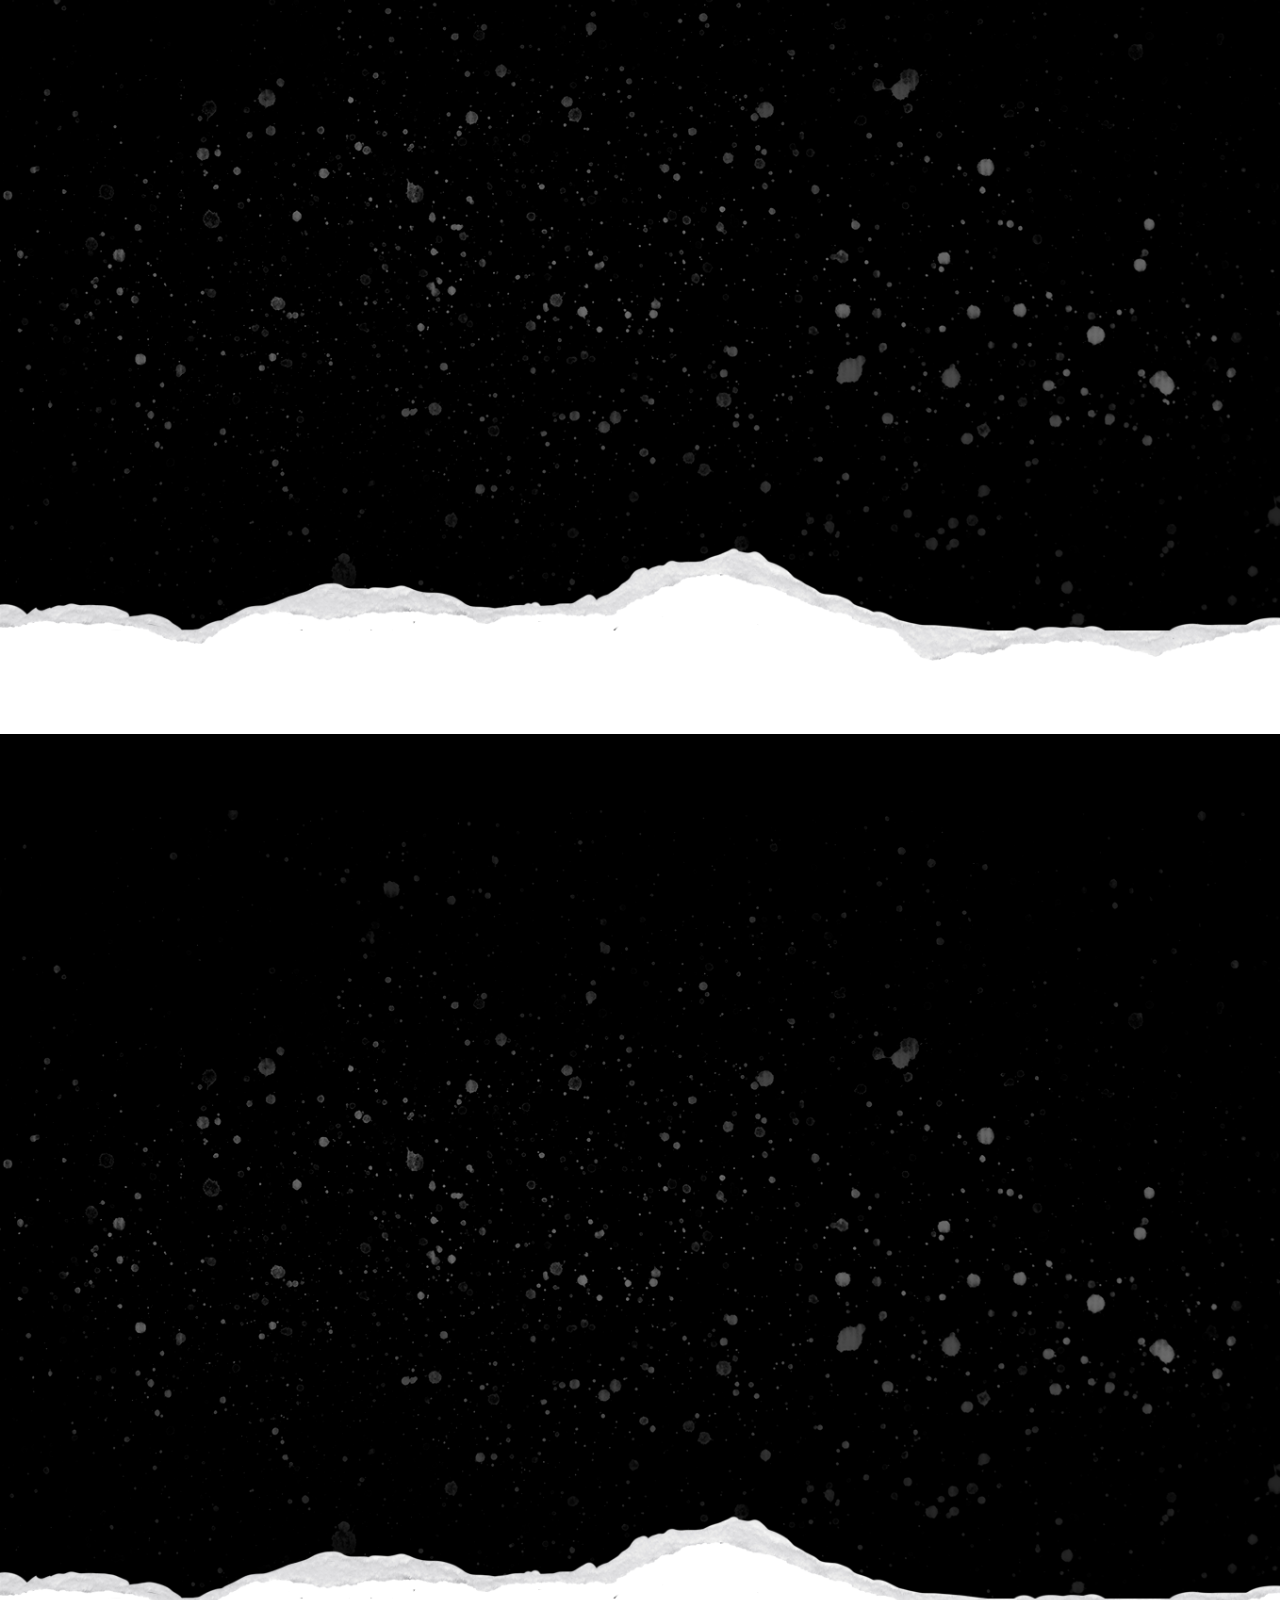
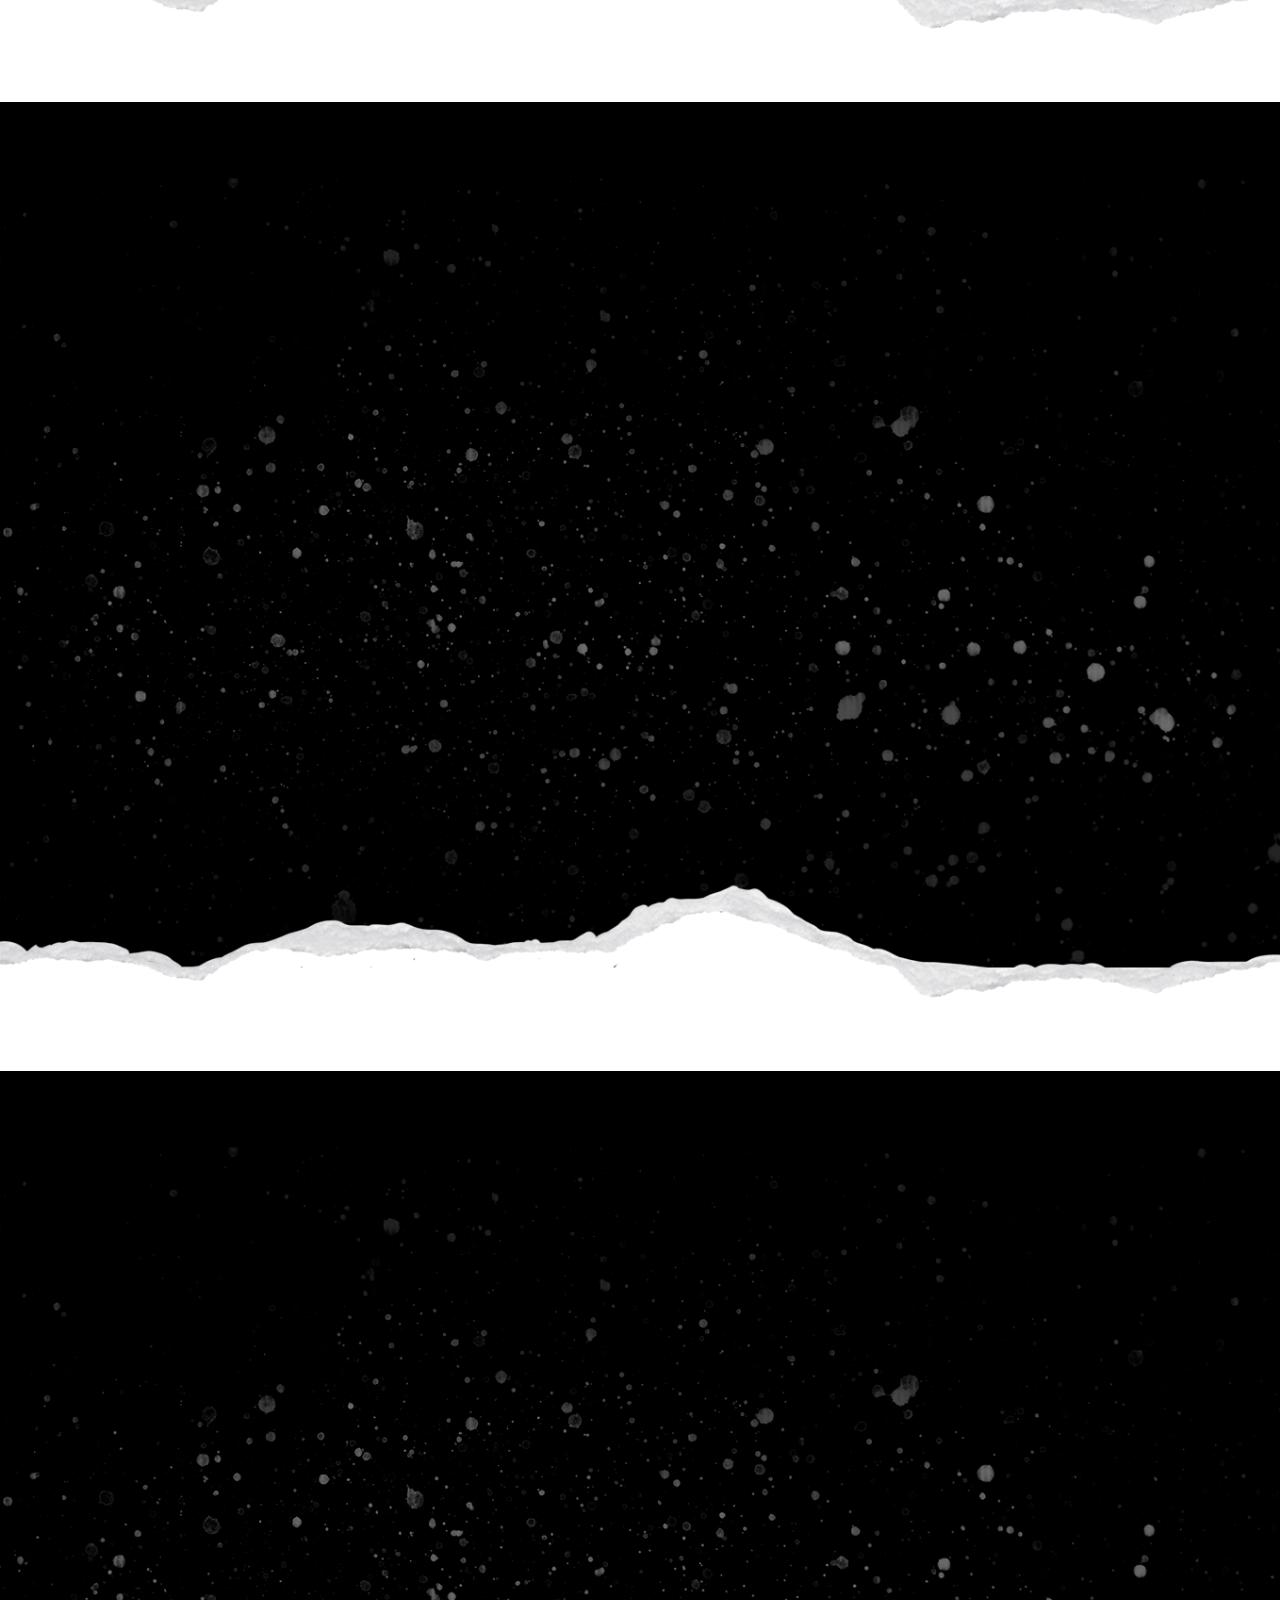
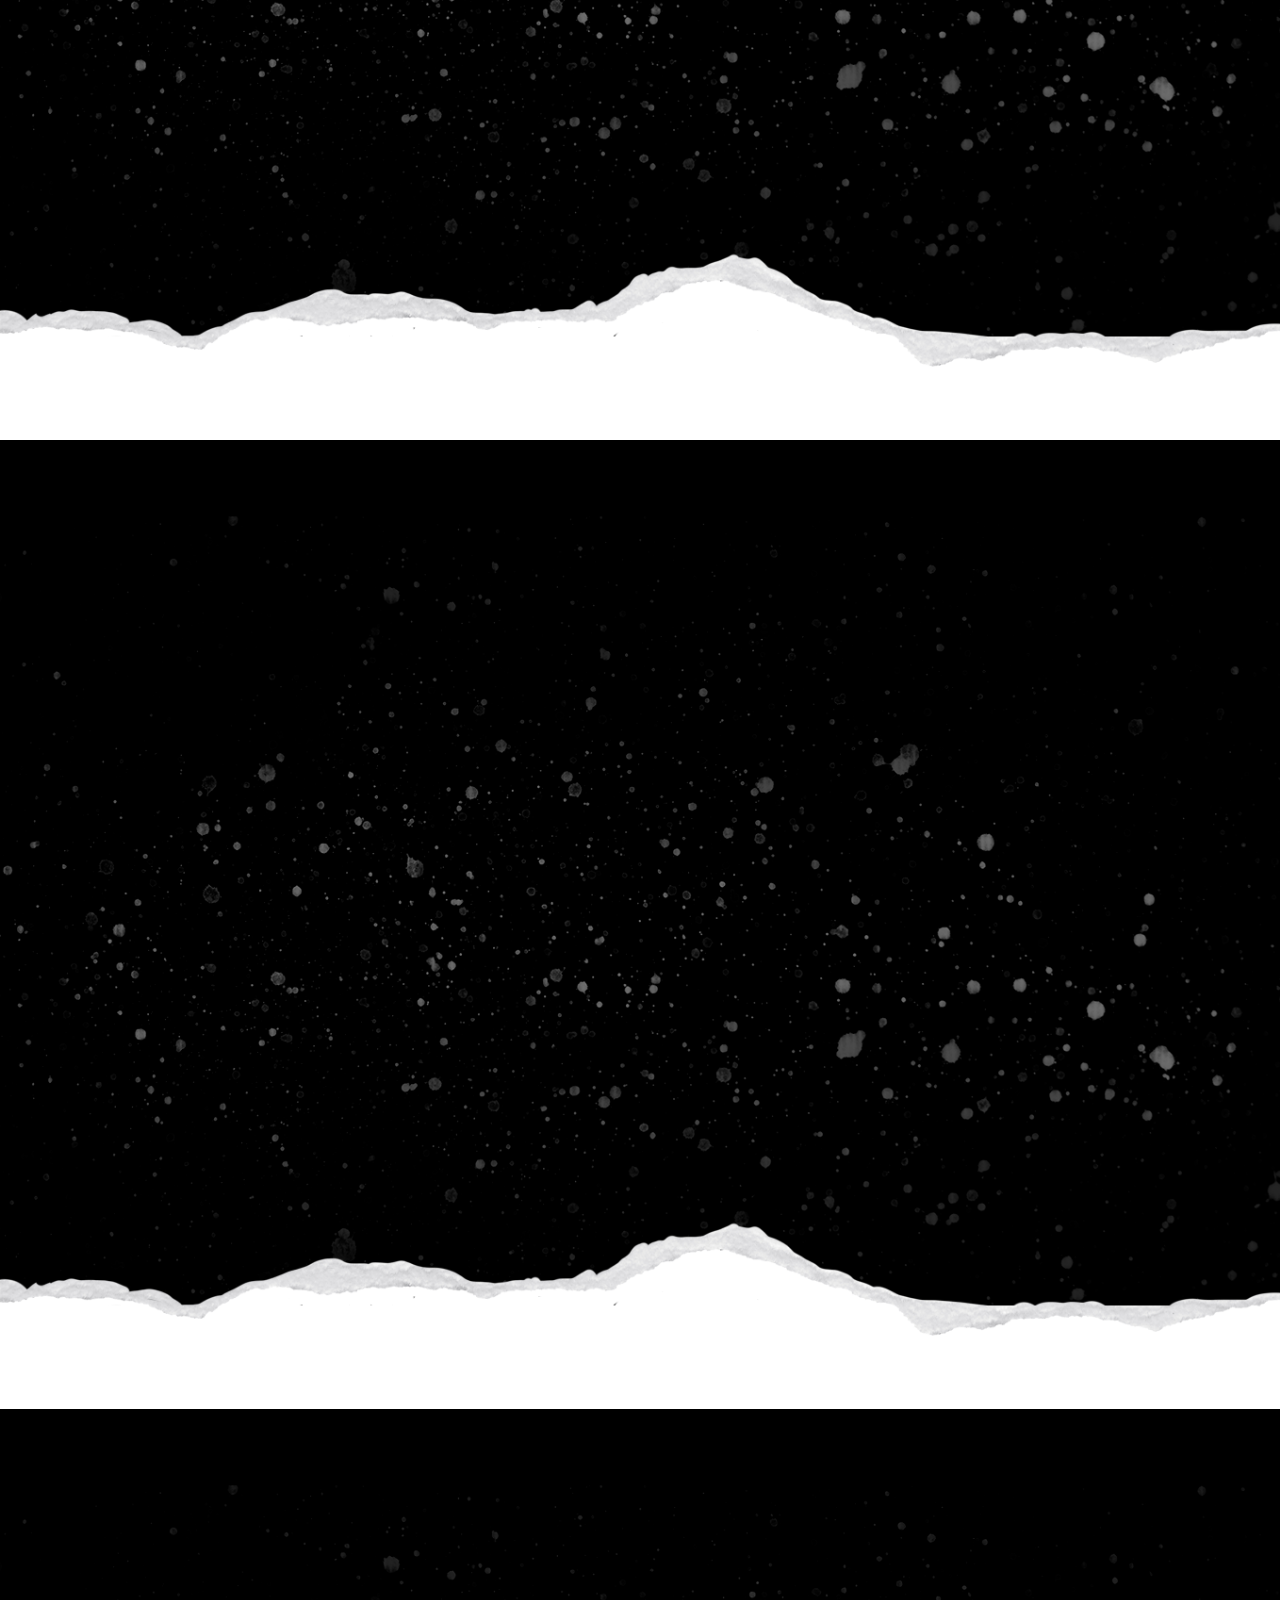
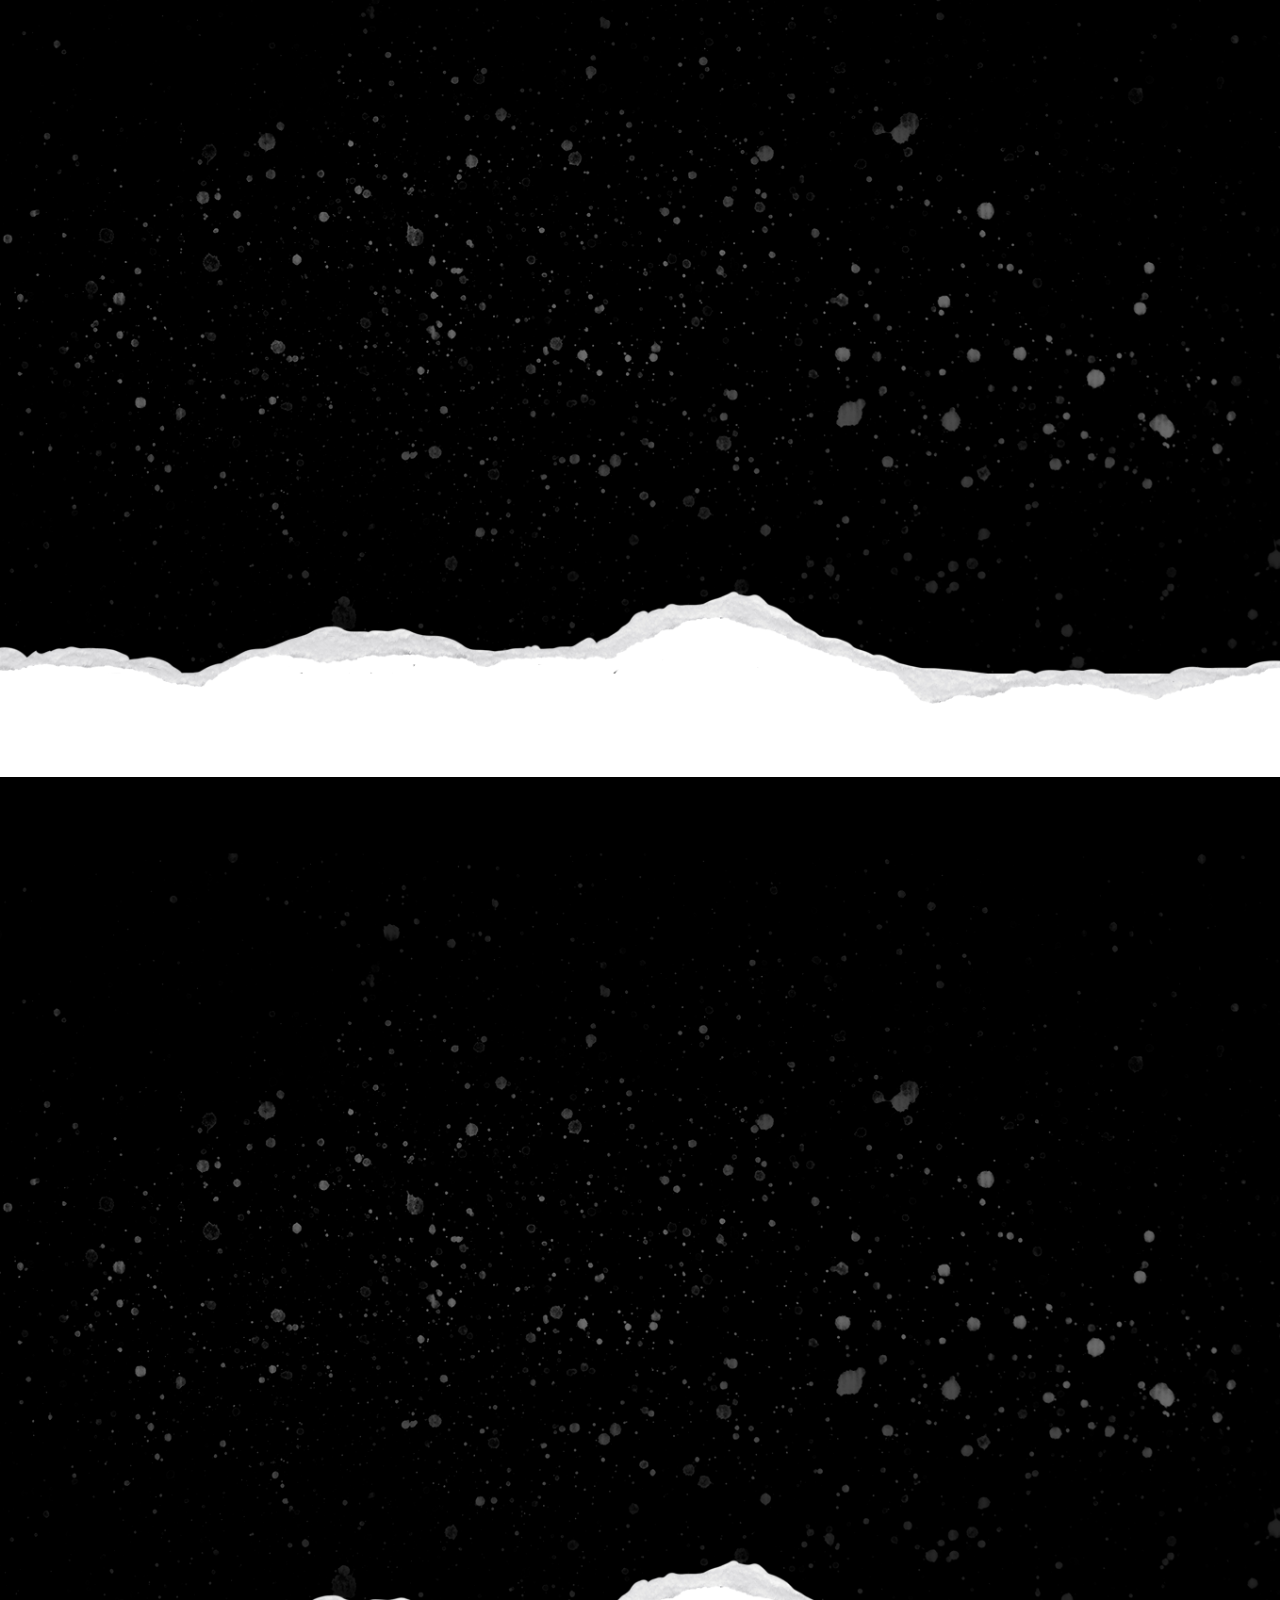
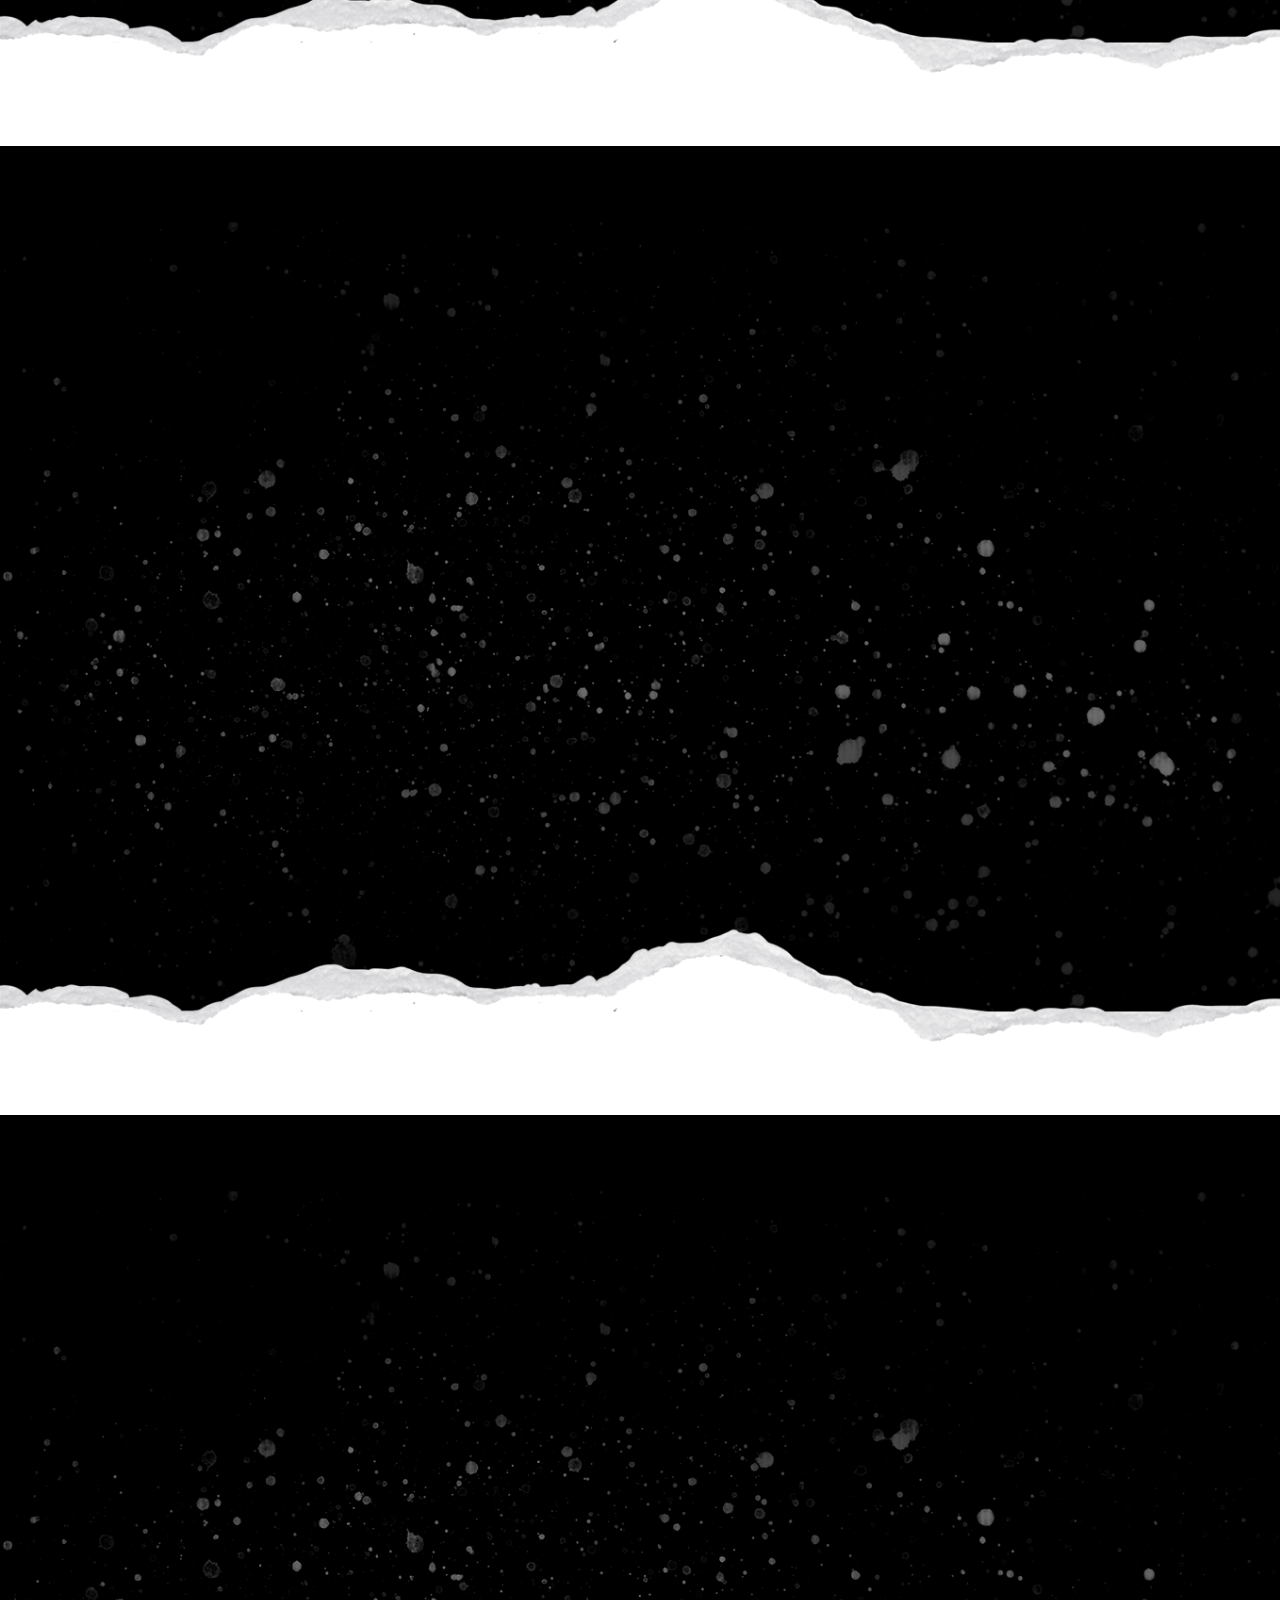
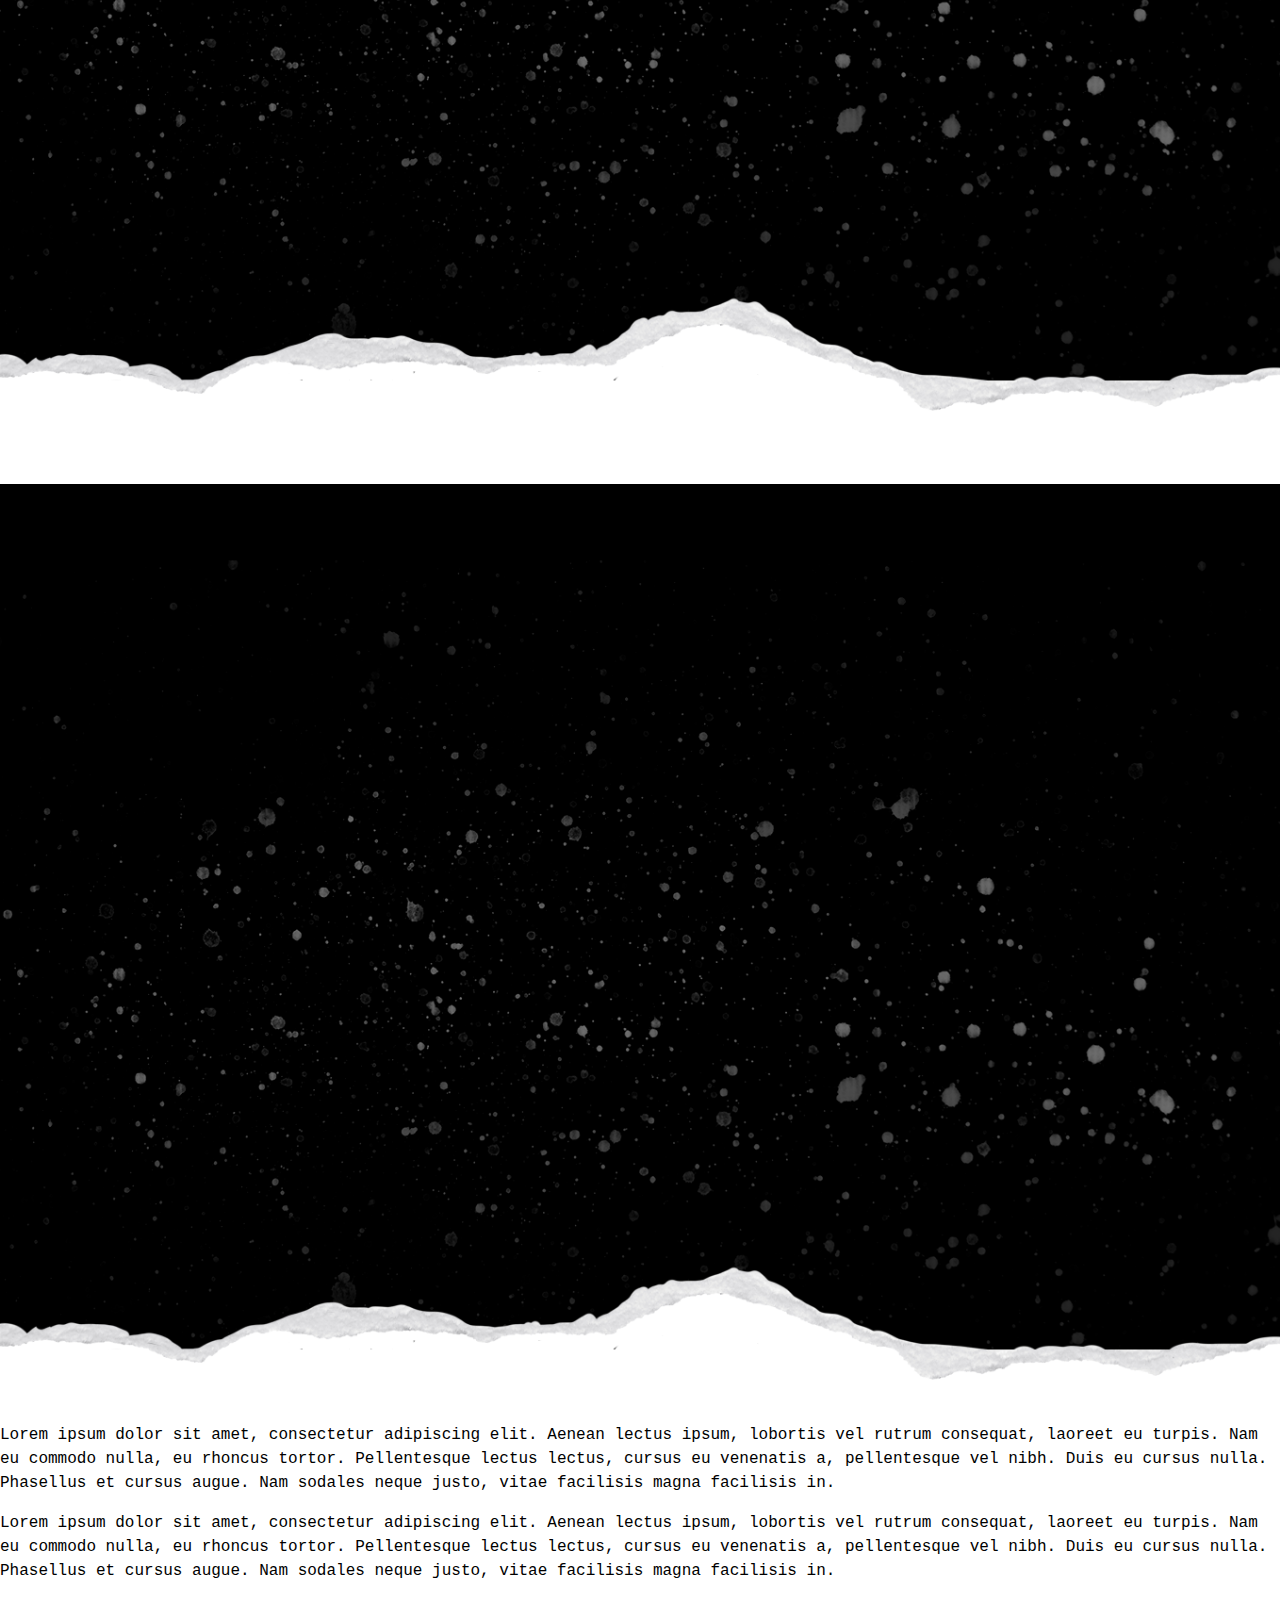
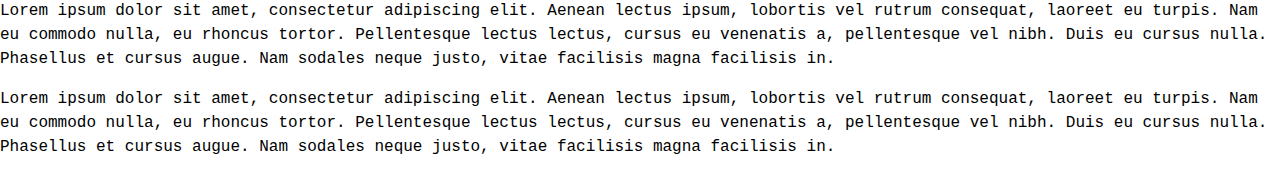
==== commit 5a75a505: "fix nav?" ====
--- a/index.html
+++ b/index.html
@@ -48,67 +48,190 @@
   </div>
   <div class="row row-margin">
   	    <div class="col">
-<!--      <p>Lorem ipsum dolor sit amet, consectetur adipiscing elit. Aenean lectus ipsum, lobortis vel rutrum consequat, laoreet eu turpis. Nam eu commodo nulla, eu rhoncus tortor.</p>-->
+<!--      <h4>Lorem ipsum dolor sit amet, consectetur adipiscing elit. Aenean lectus ipsum, lobortis vel rutrum consequat, laoreet eu turpis. Nam eu commodo nulla, eu rhoncus tortor.</h4>-->
     </div>
         <div class="col">
      <h3>Graphic Design</h3>
-        <p>Lorem ipsum dolor sit amet, consectetur adipiscing elit. Aenean lectus ipsum, lobortis vel rutrum consequat, laoreet eu turpis. Nam eu commodo nulla, eu rhoncus tortor.</p>
+        <h4 class="whatever">Lorem ipsum dolor sit amet, consectetur adipiscing elit. Aenean lectus ipsum, lobortis vel rutrum consequat, laoreet eu turpis. Nam eu commodo nulla, eu rhoncus tortor.</h4>
     </div>
         <div class="col">
       <h3>Packaging</h3>
-            <p>Lorem ipsum dolor sit amet, consectetur adipiscing elit. Aenean lectus ipsum, lobortis vel rutrum consequat, laoreet eu turpis. Nam eu commodo nulla, eu rhoncus tortor.</p>
+            <h4 class="whatever">Lorem ipsum dolor sit amet, consectetur adipiscing elit. Aenean lectus ipsum, lobortis vel rutrum consequat, laoreet eu turpis. Nam eu commodo nulla, eu rhoncus tortor.</h4>
     </div>
         <div class="col">
        <h3>UX</h3>
-            <p>Lorem ipsum dolor sit amet, consectetur adipiscing elit. Aenean lectus ipsum, lobortis vel rutrum consequat, laoreet eu turpis. Nam eu commodo nulla, eu rhoncus tortor.</p>
+            <h4 class="whatever">Lorem ipsum dolor sit amet, consectetur adipiscing elit. Aenean lectus ipsum, lobortis vel rutrum consequat, laoreet eu turpis. Nam eu commodo nulla, eu rhoncus tortor.</h4>
     </div>
   </div>
 </div>
  <div class="row foldbottom">
 
   </div>
+    
+   
+    
+    
+    
+    
+    
+    
+<meta name="viewport" content="width=device-width, initial-scale=1">
+<link rel="stylesheet" href="https://www.w3schools.com/w3css/4/w3.css">
+<style>
+.mySlides {display:none}
+.w3-left, .w3-right, .w3-badge {cursor:pointer}
+.w3-badge {height:13px;width:13px;padding:0}
+</style>
+
+<div class="w3-content w3-display-container" style="max-width:75%">
+  <img class="mySlides" src="b4.png" style="width:100%">
+  <img class="mySlides" src="b2.png" style="width:100%">
+  <img class="mySlides" src="b3.png" style="width:100%">
+  <div class="w3-center w3-container w3-section w3-large w3-text-white w3-display-bottommiddle" style="width:100%">
+    <div class="w3-left w3-hover-text-khaki" onclick="plusDivs(-1)">&#10094;</div>
+    <div class="w3-right w3-hover-text-khaki" onclick="plusDivs(1)">&#10095;</div>
+    <span class="w3-badge demo w3-border w3-transparent w3-hover-white" onclick="currentDiv(1)"></span>
+    <span class="w3-badge demo w3-border w3-transparent w3-hover-white" onclick="currentDiv(2)"></span>
+    <span class="w3-badge demo w3-border w3-transparent w3-hover-white" onclick="currentDiv(3)"></span>
+  </div>
+</div>
+
+<script>
+var slideIndex = 1;
+showDivs(slideIndex);
+
+function plusDivs(n) {
+  showDivs(slideIndex += n);
+}
+
+function currentDiv(n) {
+  showDivs(slideIndex = n);
+}
+
+function showDivs(n) {
+  var i;
+  var x = document.getElementsByClassName("mySlides");
+  var dots = document.getElementsByClassName("demo");
+  if (n > x.length) {slideIndex = 1}    
+  if (n < 1) {slideIndex = x.length}
+  for (i = 0; i < x.length; i++) {
+     x[i].style.display = "none";  
+  }
+  for (i = 0; i < dots.length; i++) {
+     dots[i].className = dots[i].className.replace(" w3-white", "");
+  }
+  x[slideIndex-1].style.display = "block";  
+  dots[slideIndex-1].className += " w3-white";
+}
+</script>
+    
+    
+    
+    
+    
+    
+    
+    
+    
+    
+    
+    
+    
+    
+    
+    
+    
+    
 <div class="container whitebg">
 	
 	  <div class="row ">
   	    <div class="col">
-      <p>Lorem ipsum dolor sit amet, consectetur adipiscing elit. Aenean lectus ipsum, lobortis vel rutrum consequat, laoreet eu turpis. Nam eu commodo nulla, eu rhoncus tortor. Pellentesque lectus lectus, cursus eu venenatis a, pellentesque vel nibh. Duis eu cursus nulla. Phasellus et cursus augue. Nam sodales neque justo, vitae facilisis magna facilisis in.</p>
-    </div>
-        <div class="col">
-      <p>Lorem ipsum dolor sit amet, consectetur adipiscing elit. Aenean lectus ipsum, lobortis vel rutrum consequat, laoreet eu turpis. Nam eu commodo nulla, eu rhoncus tortor. Pellentesque lectus lectus, cursus eu venenatis a, pellentesque vel nibh. Duis eu cursus nulla. Phasellus et cursus augue. Nam sodales neque justo, vitae facilisis magna facilisis in.</p>
-    </div>
-        <div class="col">
-      <p>Lorem ipsum dolor sit amet, consectetur adipiscing elit. Aenean lectus ipsum, lobortis vel rutrum consequat, laoreet eu turpis. Nam eu commodo nulla, eu rhoncus tortor. Pellentesque lectus lectus, cursus eu venenatis a, pellentesque vel nibh. Duis eu cursus nulla. Phasellus et cursus augue. Nam sodales neque justo, vitae facilisis magna facilisis in.</p>
-    </div>
-        <div class="col">
-      <p>Lorem ipsum dolor sit amet, consectetur adipiscing elit. Aenean lectus ipsum, lobortis vel rutrum consequat, laoreet eu turpis. Nam eu commodo nulla, eu rhoncus tortor. Pellentesque lectus lectus, cursus eu venenatis a, pellentesque vel nibh. Duis eu cursus nulla. Phasellus et cursus augue. Nam sodales neque justo, vitae facilisis magna facilisis in.</p>
+       <div class="gallery">
+  <a target="_blank" href="b4.png">
+    <img src="b4.png" alt="5Terre" width="600" height="400">
+  </a>
+    </div>
+    </div>
+        <div class="col">
+       <div class="gallery">
+  <a target="_blank" href="b4.png">
+    <img src="b4.png" alt="5Terre" width="600" height="400">
+  </a>
+    </div>
+    </div>
+        <div class="col">
+      <div class="gallery">
+  <a target="_blank" href="b4.png">
+    <img src="b4.png" alt="5Terre" width="600" height="400">
+  </a>
+    </div>
+    </div>
+        <div class="col">
+      <div class="gallery">
+  <a target="_blank" href="b4.png">
+    <img src="b4.png" alt="5Terre" width="600" height="400">
+  </a>
+    </div>
     </div>
   </div>
   	  <div class="row ">
   	    <div class="col">
-      <p>Lorem ipsum dolor sit amet, consectetur adipiscing elit. Aenean lectus ipsum, lobortis vel rutrum consequat, laoreet eu turpis. Nam eu commodo nulla, eu rhoncus tortor. Pellentesque lectus lectus, cursus eu venenatis a, pellentesque vel nibh. Duis eu cursus nulla. Phasellus et cursus augue. Nam sodales neque justo, vitae facilisis magna facilisis in.</p>
-    </div>
-        <div class="col">
-      <p>Lorem ipsum dolor sit amet, consectetur adipiscing elit. Aenean lectus ipsum, lobortis vel rutrum consequat, laoreet eu turpis. Nam eu commodo nulla, eu rhoncus tortor. Pellentesque lectus lectus, cursus eu venenatis a, pellentesque vel nibh. Duis eu cursus nulla. Phasellus et cursus augue. Nam sodales neque justo, vitae facilisis magna facilisis in.</p>
-    </div>
-        <div class="col">
-      <p>Lorem ipsum dolor sit amet, consectetur adipiscing elit. Aenean lectus ipsum, lobortis vel rutrum consequat, laoreet eu turpis. Nam eu commodo nulla, eu rhoncus tortor. Pellentesque lectus lectus, cursus eu venenatis a, pellentesque vel nibh. Duis eu cursus nulla. Phasellus et cursus augue. Nam sodales neque justo, vitae facilisis magna facilisis in.</p>
-    </div>
-        <div class="col">
-      <p>Lorem ipsum dolor sit amet, consectetur adipiscing elit. Aenean lectus ipsum, lobortis vel rutrum consequat, laoreet eu turpis. Nam eu commodo nulla, eu rhoncus tortor. Pellentesque lectus lectus, cursus eu venenatis a, pellentesque vel nibh. Duis eu cursus nulla. Phasellus et cursus augue. Nam sodales neque justo, vitae facilisis magna facilisis in.</p>
+      <div class="gallery">
+  <a target="_blank" href="b4.png">
+    <img src="b4.png" alt="5Terre" width="600" height="400">
+  </a>
+    </div>
+    </div>
+        <div class="col">
+     <div class="gallery">
+  <a target="_blank" href="b4.png">
+    <img src="b4.png" alt="5Terre" width="600" height="400">
+  </a>
+    </div>
+    </div>
+        <div class="col">
+       <div class="gallery">
+  <a target="_blank" href="b4.png">
+    <img src="b4.png" alt="5Terre" width="600" height="400">
+  </a>
+    </div>
+    </div>
+        <div class="col">
+       <div class="gallery">
+  <a target="_blank" href="b4.png">
+    <img src="b4.png" alt="5Terre" width="600" height="400">
+  </a>
+    </div>
     </div>
   </div>
   	  <div class="row ">
   	    <div class="col">
-      <p>Lorem ipsum dolor sit amet, consectetur adipiscing elit. Aenean lectus ipsum, lobortis vel rutrum consequat, laoreet eu turpis. Nam eu commodo nulla, eu rhoncus tortor. Pellentesque lectus lectus, cursus eu venenatis a, pellentesque vel nibh. Duis eu cursus nulla. Phasellus et cursus augue. Nam sodales neque justo, vitae facilisis magna facilisis in.</p>
-    </div>
-        <div class="col">
-      <p>Lorem ipsum dolor sit amet, consectetur adipiscing elit. Aenean lectus ipsum, lobortis vel rutrum consequat, laoreet eu turpis. Nam eu commodo nulla, eu rhoncus tortor. Pellentesque lectus lectus, cursus eu venenatis a, pellentesque vel nibh. Duis eu cursus nulla. Phasellus et cursus augue. Nam sodales neque justo, vitae facilisis magna facilisis in.</p>
-    </div>
-        <div class="col">
-      <p>Lorem ipsum dolor sit amet, consectetur adipiscing elit. Aenean lectus ipsum, lobortis vel rutrum consequat, laoreet eu turpis. Nam eu commodo nulla, eu rhoncus tortor. Pellentesque lectus lectus, cursus eu venenatis a, pellentesque vel nibh. Duis eu cursus nulla. Phasellus et cursus augue. Nam sodales neque justo, vitae facilisis magna facilisis in.</p>
-    </div>
-        <div class="col">
-      <p>Lorem ipsum dolor sit amet, consectetur adipiscing elit. Aenean lectus ipsum, lobortis vel rutrum consequat, laoreet eu turpis. Nam eu commodo nulla, eu rhoncus tortor. Pellentesque lectus lectus, cursus eu venenatis a, pellentesque vel nibh. Duis eu cursus nulla. Phasellus et cursus augue. Nam sodales neque justo, vitae facilisis magna facilisis in.</p>
+       <div class="gallery">
+  <a target="_blank" href="b4.png">
+    <img src="b4.png" alt="5Terre" width="600" height="400">
+  </a>
+    </div>
+    </div>
+        <div class="col">
+       <div class="gallery">
+  <a target="_blank" href="b4.png">
+    <img src="b4.png" alt="5Terre" width="600" height="400">
+  </a>
+    </div>
+    </div>
+        <div class="col">
+      <div class="gallery">
+  <a target="_blank" href="b4.png">
+    <img src="b4.png" alt="5Terre" width="600" height="400">
+  </a>
+    </div>
+    </div>
+        <div class="col">
+       <div class="gallery">
+  <a target="_blank" href="b4.png">
+    <img src="b4.png" alt="5Terre" width="600" height="400">
+  </a>
+    </div>
     </div>
   </div>	  <div class="row ">
   	    <div class="col">
--- a/style.css
+++ b/style.css
@@ -1,3 +1,5 @@
+<link href="https://fonts.googleapis.com/css?family=Space+Mono" rel="stylesheet">
+
 body {
 	color: white;
 }
@@ -6,10 +8,14 @@
 	font-size: 5em;
 	margin-top: 3em;
 	display: inline-block;
+    color: #ffffff;
 }
 
 #mk-tagline {
 	display: block;
+    font-family: 'Space Mono', monospace;
+     font-weight: bold;
+    color: #ffffff;
 }
 
 .row-margin {
@@ -86,7 +92,7 @@
 }
 
 .foldbottom {
-	height: 250px;
+	height: 180px;
 	background: url("break.png");
     background-size: 100%;
 	background-repeat: repeat-x;
@@ -94,7 +100,7 @@
 }
 
 .whitebg {
-	background-color: #fafafa;
+	background-color: #ffffff;
 	color: #333;
 
 }
@@ -102,6 +108,45 @@
     padding: 5px;
     padding-right: 50px;
     padding-left: 0px;
-    color: white;
+    color: #ffffff;
 /*    text-shadow: 0 0 8px rgba(0, 0, 0, 0.66);*/
-}+}
+
+a.nav-link { color: #ffffff;}
+
+div.gallery {
+    margin-top: 30px;
+/*    border: 1px solid #ccc;*/
+    float: left;
+    width: 100%;
+}
+
+div.gallery:hover {
+/*    border: 1px solid #777;*/
+}
+
+div.gallery img {
+    width: 100%;
+    height: auto;
+}
+
+div.desc {
+/*    padding: 15px;*/
+    text-align: center;
+}
+
+p {font-family: 'Space Mono', monospace;
+ color: #000000;
+font-size: 16px;}
+
+
+h4.whatever {font-family: 'Space Mono', monospace;
+ color: #ffffff;
+/* font-weight: bold;*/
+font-size: 16px;}
+
+h3 {
+    font-family: 'Space Mono', monospace;
+ color: #ffffff;
+/*font-weight: bold;*/
+font-size: 16px;}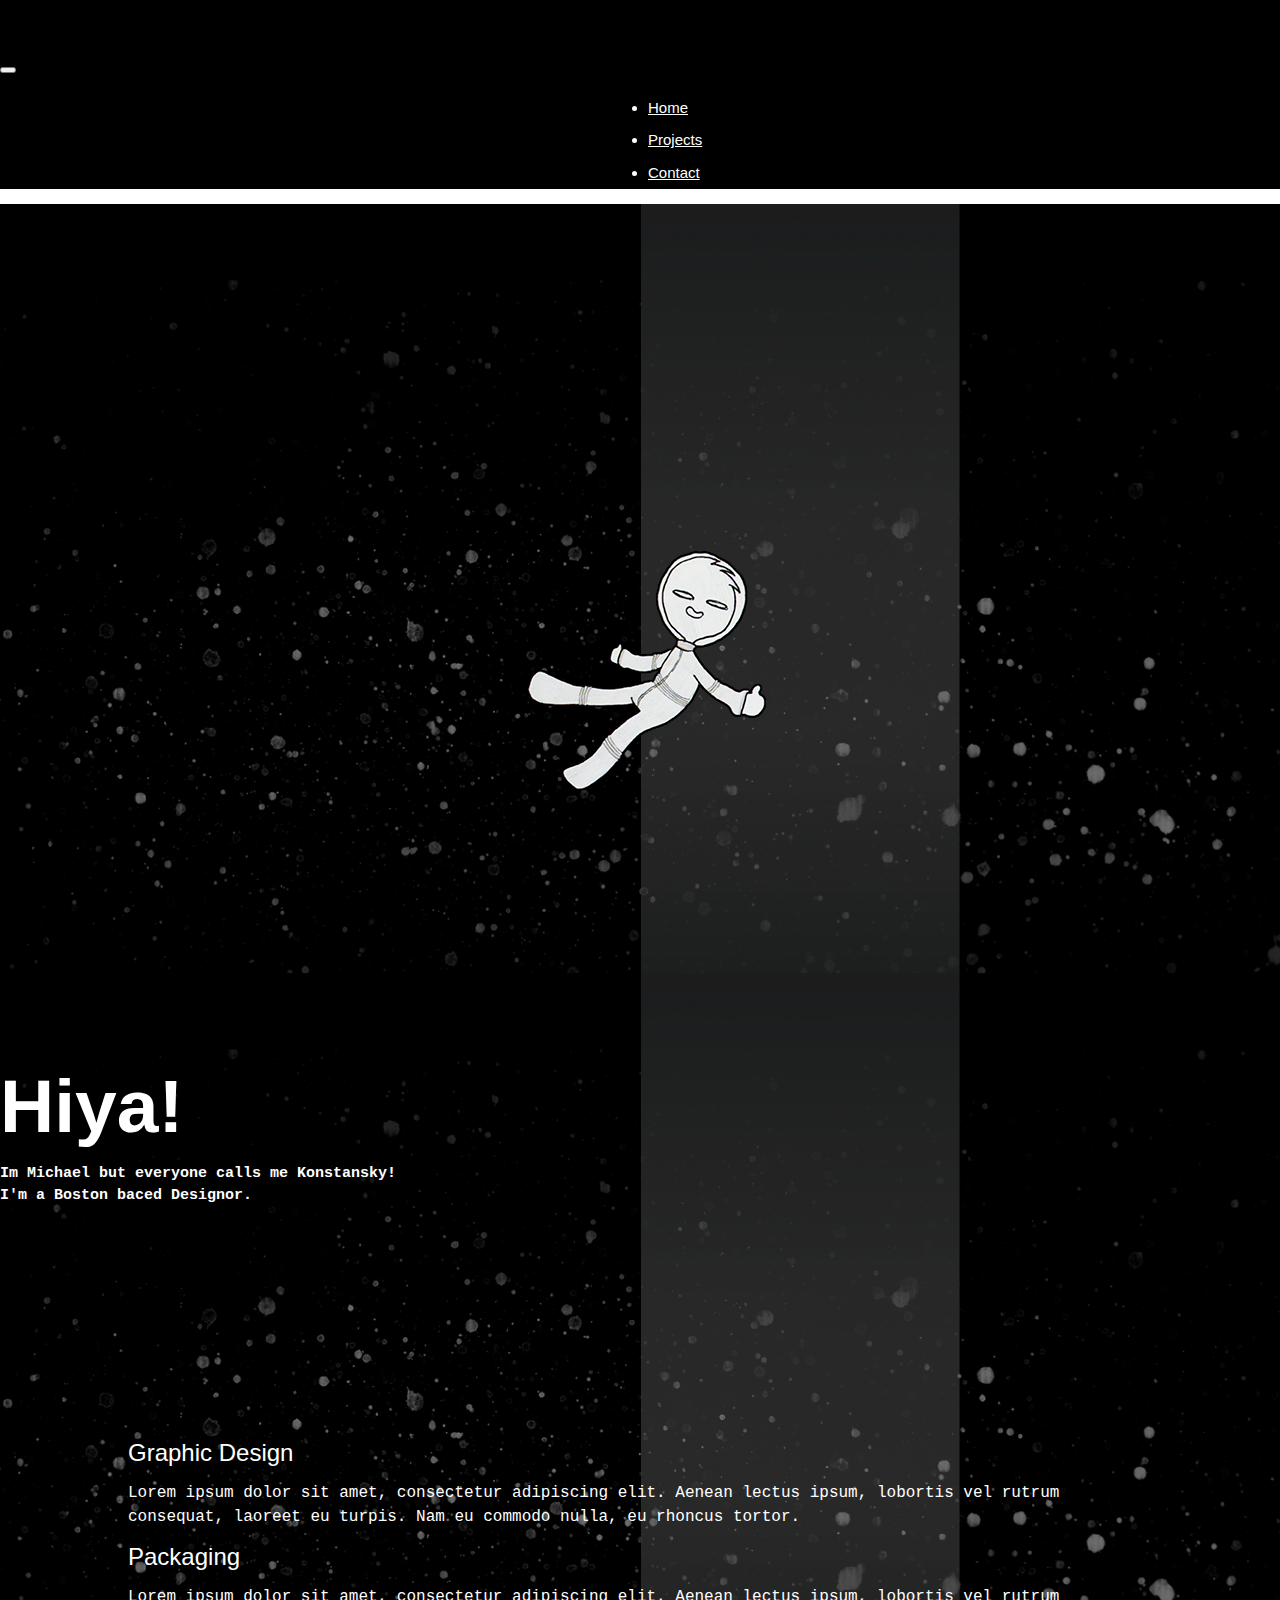
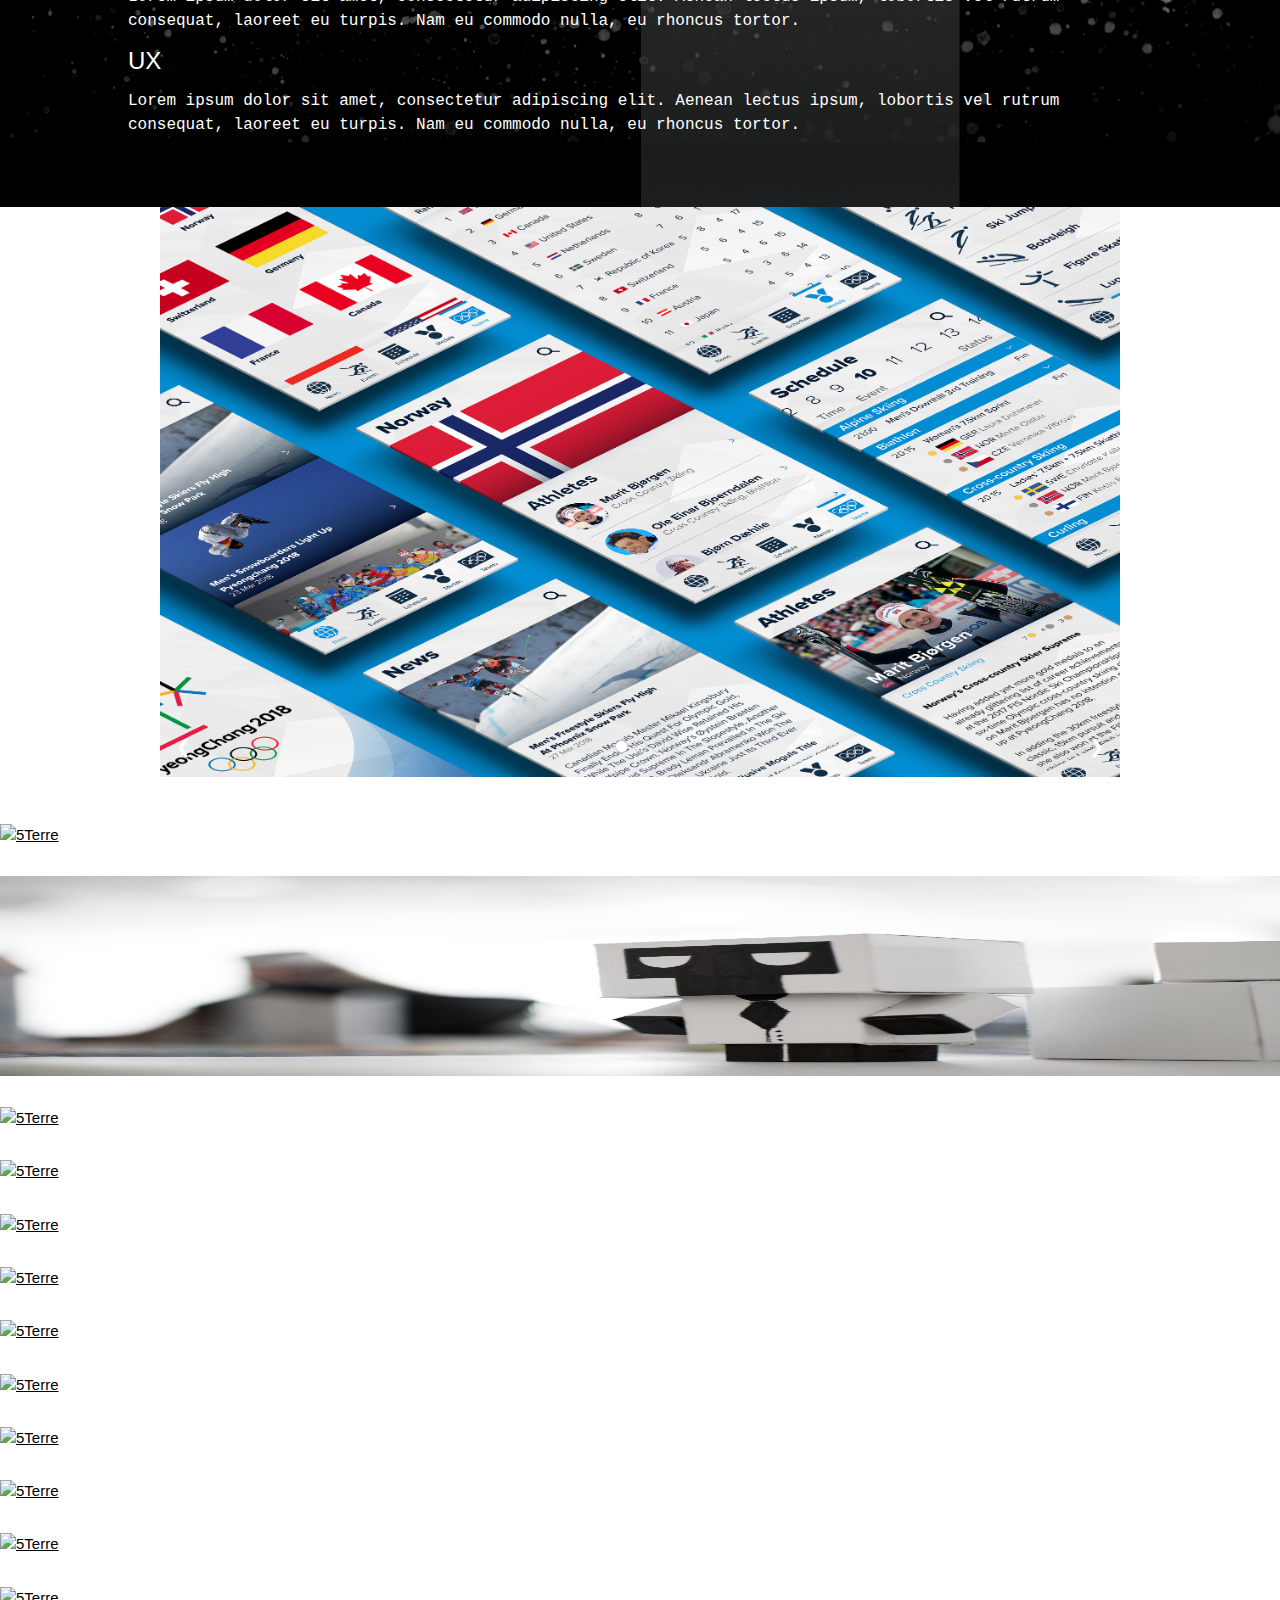
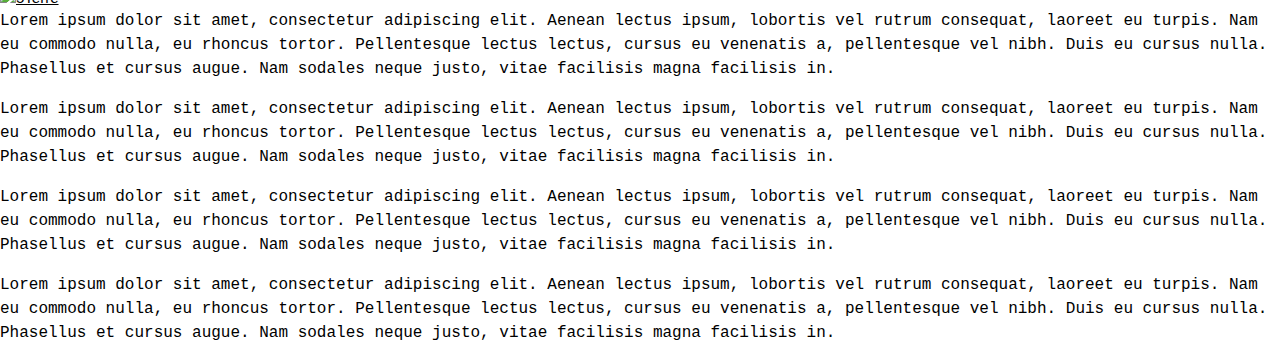
==== commit e08d5c70: "ladeda" ====
--- a/index.html
+++ b/index.html
@@ -84,9 +84,9 @@
 </style>
 
 <div class="w3-content w3-display-container" style="max-width:75%">
-  <img class="mySlides" src="b4.png" style="width:100%">
-  <img class="mySlides" src="b2.png" style="width:100%">
-  <img class="mySlides" src="b3.png" style="width:100%">
+  <img class="mySlides" src="Photos/b1.jpg" style="width:100%">
+  <img class="mySlides" src="Photos/b2.jpg" style="width:100%">
+  <img class="mySlides" src="Photos/b3.jpg" style="width:100%">
   <div class="w3-center w3-container w3-section w3-large w3-text-white w3-display-bottommiddle" style="width:100%">
     <div class="w3-left w3-hover-text-khaki" onclick="plusDivs(-1)">&#10094;</div>
     <div class="w3-right w3-hover-text-khaki" onclick="plusDivs(1)">&#10095;</div>
@@ -148,28 +148,28 @@
   	    <div class="col">
        <div class="gallery">
   <a target="_blank" href="b4.png">
-    <img src="b4.png" alt="5Terre" width="600" height="400">
-  </a>
-    </div>
-    </div>
-        <div class="col">
-       <div class="gallery">
-  <a target="_blank" href="b4.png">
-    <img src="b4.png" alt="5Terre" width="600" height="400">
-  </a>
-    </div>
-    </div>
-        <div class="col">
-      <div class="gallery">
-  <a target="_blank" href="b4.png">
-    <img src="b4.png" alt="5Terre" width="600" height="400">
-  </a>
-    </div>
-    </div>
-        <div class="col">
-      <div class="gallery">
-  <a target="_blank" href="b4.png">
-    <img src="b4.png" alt="5Terre" width="600" height="400">
+    <img src="Photos/c1.jpg" alt="5Terre" width="600" height="400">
+  </a>
+    </div>
+    </div>
+        <div class="col">
+       <div class="gallery">
+  <a target="_blank" href="b4.png">
+    <img src="Photos/c2.jpg" alt="5Terre" width="600" height="400">
+  </a>
+    </div>
+    </div>
+        <div class="col">
+      <div class="gallery">
+  <a target="_blank" href="b4.png">
+    <img src="Photos/c3.png" alt="5Terre" width="600" height="400">
+  </a>
+    </div>
+    </div>
+        <div class="col">
+      <div class="gallery">
+  <a target="_blank" href="b4.png">
+    <img src="photos/c4.jpg" alt="5Terre" width="600" height="400">
   </a>
     </div>
     </div>
@@ -178,28 +178,28 @@
   	    <div class="col">
       <div class="gallery">
   <a target="_blank" href="b4.png">
-    <img src="b4.png" alt="5Terre" width="600" height="400">
+    <img src="photos/c5.png" alt="5Terre" width="600" height="400">
   </a>
     </div>
     </div>
         <div class="col">
      <div class="gallery">
   <a target="_blank" href="b4.png">
-    <img src="b4.png" alt="5Terre" width="600" height="400">
-  </a>
-    </div>
-    </div>
-        <div class="col">
-       <div class="gallery">
-  <a target="_blank" href="b4.png">
-    <img src="b4.png" alt="5Terre" width="600" height="400">
-  </a>
-    </div>
-    </div>
-        <div class="col">
-       <div class="gallery">
-  <a target="_blank" href="b4.png">
-    <img src="b4.png" alt="5Terre" width="600" height="400">
+    <img src="photos/c6.jpg" alt="5Terre" width="600" height="400">
+  </a>
+    </div>
+    </div>
+        <div class="col">
+       <div class="gallery">
+  <a target="_blank" href="b4.png">
+    <img src="photos/c6.jpg" alt="5Terre" width="600" height="400">
+  </a>
+    </div>
+    </div>
+        <div class="col">
+       <div class="gallery">
+  <a target="_blank" href="b4.png">
+    <img src="photos/c7.jpg" alt="5Terre" width="600" height="400">
   </a>
     </div>
     </div>
@@ -208,28 +208,28 @@
   	    <div class="col">
        <div class="gallery">
   <a target="_blank" href="b4.png">
-    <img src="b4.png" alt="5Terre" width="600" height="400">
-  </a>
-    </div>
-    </div>
-        <div class="col">
-       <div class="gallery">
-  <a target="_blank" href="b4.png">
-    <img src="b4.png" alt="5Terre" width="600" height="400">
-  </a>
-    </div>
-    </div>
-        <div class="col">
-      <div class="gallery">
-  <a target="_blank" href="b4.png">
-    <img src="b4.png" alt="5Terre" width="600" height="400">
-  </a>
-    </div>
-    </div>
-        <div class="col">
-       <div class="gallery">
-  <a target="_blank" href="b4.png">
-    <img src="b4.png" alt="5Terre" width="600" height="400">
+    <img src="photos/c8.jpg" alt="5Terre" width="600" height="400">
+  </a>
+    </div>
+    </div>
+        <div class="col">
+       <div class="gallery">
+  <a target="_blank" href="b4.png">
+    <img src="photos/c" alt="5Terre" width="600" height="400">
+  </a>
+    </div>
+    </div>
+        <div class="col">
+      <div class="gallery">
+  <a target="_blank" href="b4.png">
+    <img src="photos/c9.jpg" alt="5Terre" width="600" height="400">
+  </a>
+    </div>
+    </div>
+        <div class="col">
+       <div class="gallery">
+  <a target="_blank" href="b4.png">
+    <img src="photos/c10.jpg" alt="5Terre" width="600" height="400">
   </a>
     </div>
     </div>
--- a/style.css
+++ b/style.css
@@ -1,4 +1,6 @@
 <link href="https://fonts.googleapis.com/css?family=Space+Mono" rel="stylesheet">
+
+<link rel="stylesheet" href="https://use.typekit.net/etr8umi.css">
 
 body {
 	color: white;
@@ -9,6 +11,9 @@
 	margin-top: 3em;
 	display: inline-block;
     color: #ffffff;
+    font-family: interstate, sans-serif;
+    font-weight: 800;
+    font-style: normal;
 }
 
 #mk-tagline {
@@ -21,17 +26,17 @@
 .row-margin {
 	max-width: 80%;
 	margin-left: 10%;
-	padding-bottom: 40px;
+	padding-bottom:60px;
     
 }
 
 .space-bg {
 
-	padding-bottom: 7em;
+	padding-bottom: 13em;
 }
 
 .sbg {
-		background-image: url("b2.png");
+		background-image: url("b5.png");
 	background-repeat: repeat;
     background-position: top center;
     background-size: 100%;
@@ -91,11 +96,13 @@
 	animation-iteration-count: infinite;
 }
 
+/*
 .foldbottom {
 	height: 180px;
 	background: url("break.png");
     background-size: 100%;
 	background-repeat: repeat-x;
+*/
     
 }
 
@@ -127,6 +134,7 @@
 
 div.gallery img {
     width: 100%;
+    max-height: 200px;
     height: auto;
 }
 
@@ -149,4 +157,4 @@
     font-family: 'Space Mono', monospace;
  color: #ffffff;
 /*font-weight: bold;*/
-font-size: 16px;}+font-size: 16px;}
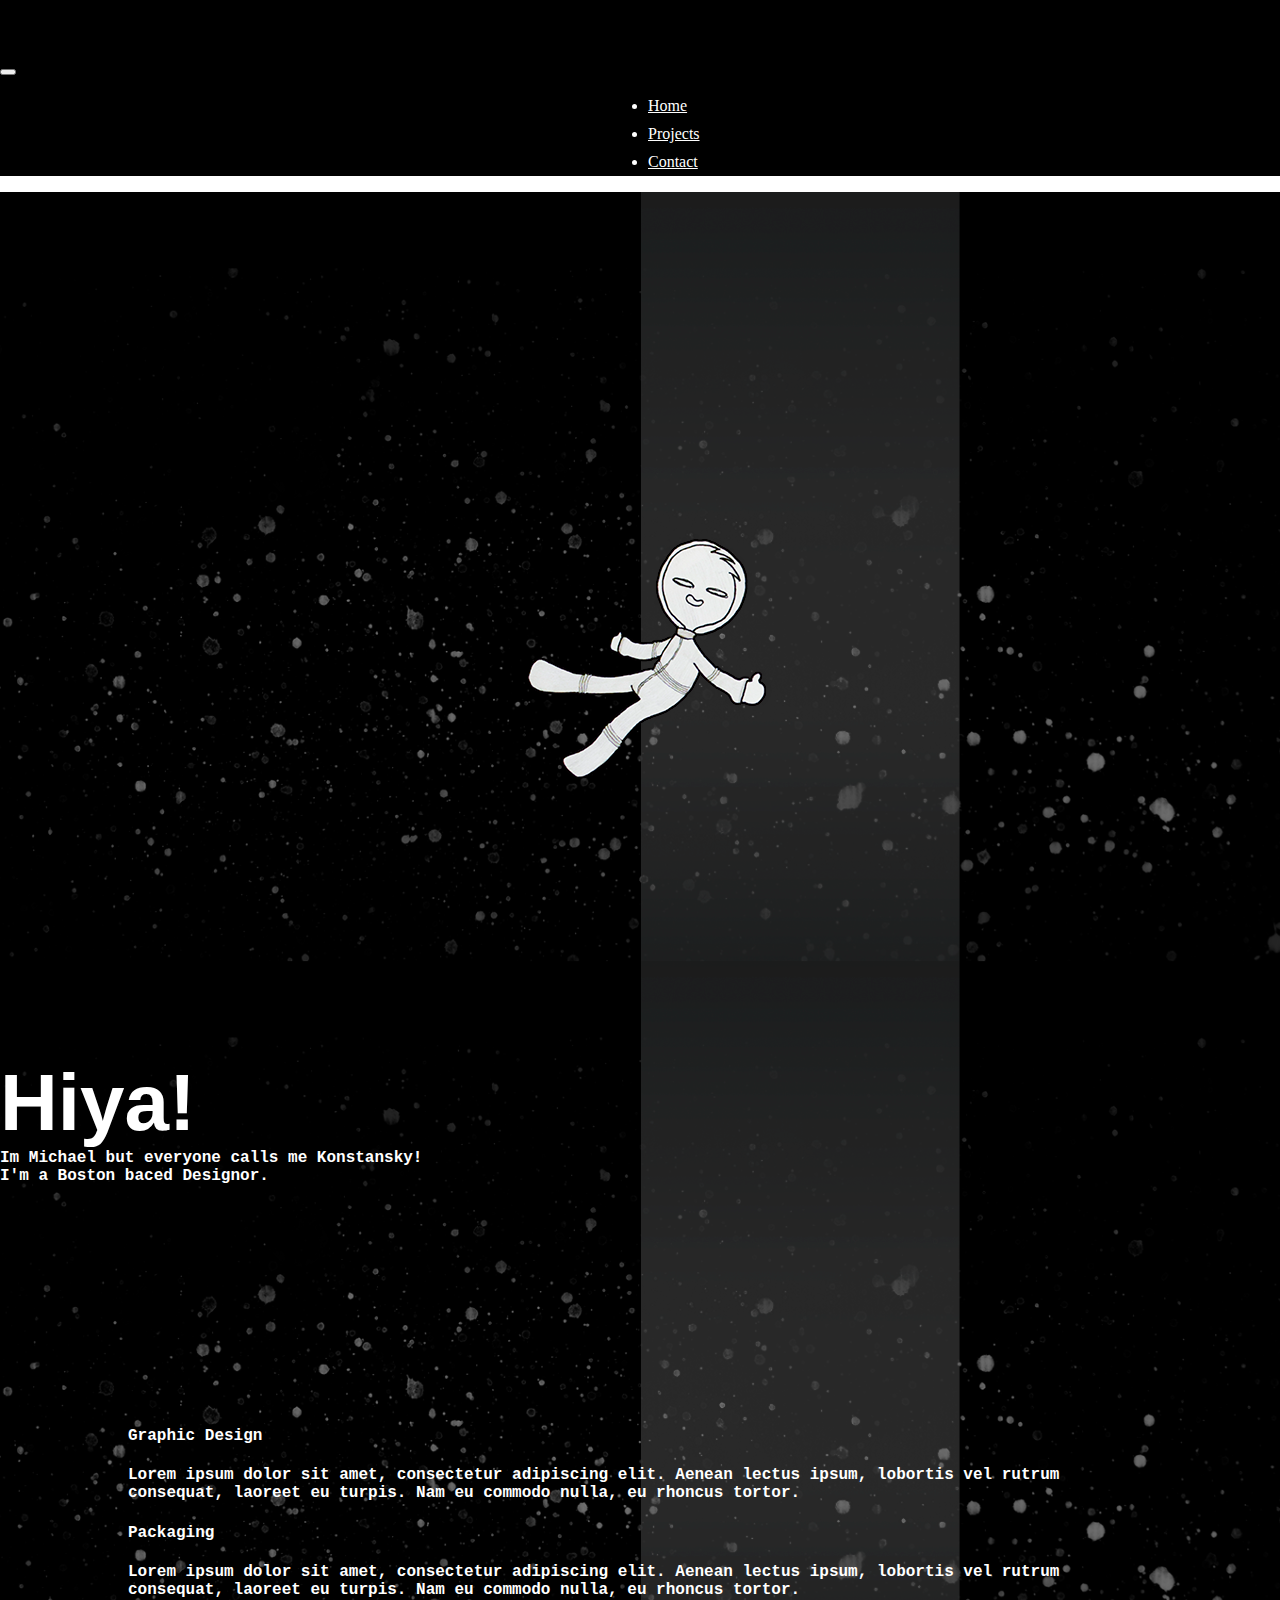
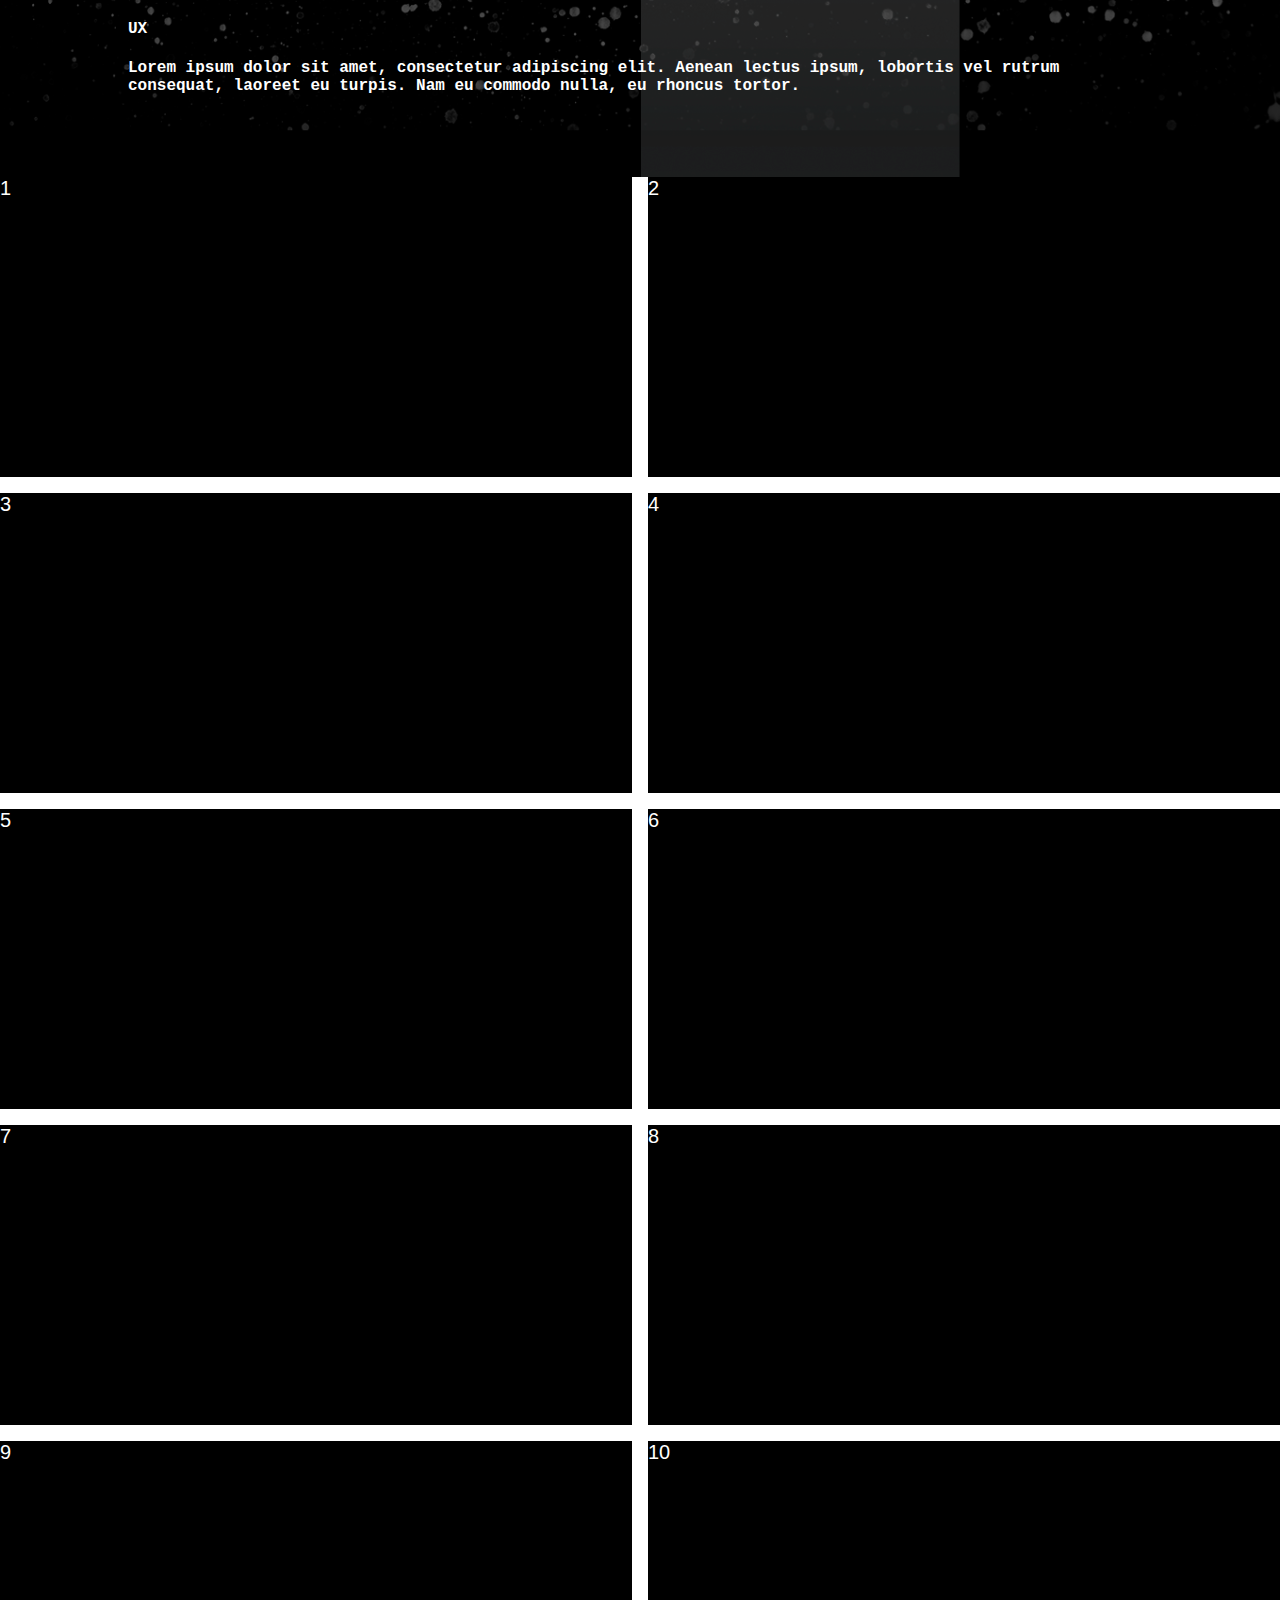
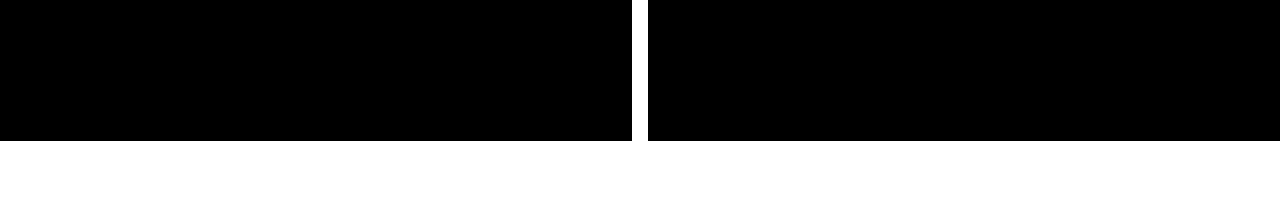
==== commit cb3d76d9: "new pic grid" ====
--- a/index.html
+++ b/index.html
@@ -67,63 +67,110 @@
  <div class="row foldbottom">
 
   </div>
-    
+    <style>
    
-    
-    
-    
-    
-    
-    
-<meta name="viewport" content="width=device-width, initial-scale=1">
-<link rel="stylesheet" href="https://www.w3schools.com/w3css/4/w3.css">
-<style>
-.mySlides {display:none}
-.w3-left, .w3-right, .w3-badge {cursor:pointer}
-.w3-badge {height:13px;width:13px;padding:0}
-</style>
-
-<div class="w3-content w3-display-container" style="max-width:75%">
-  <img class="mySlides" src="Photos/b1.jpg" style="width:100%">
-  <img class="mySlides" src="Photos/b2.jpg" style="width:100%">
-  <img class="mySlides" src="Photos/b3.jpg" style="width:100%">
-  <div class="w3-center w3-container w3-section w3-large w3-text-white w3-display-bottommiddle" style="width:100%">
-    <div class="w3-left w3-hover-text-khaki" onclick="plusDivs(-1)">&#10094;</div>
-    <div class="w3-right w3-hover-text-khaki" onclick="plusDivs(1)">&#10095;</div>
-    <span class="w3-badge demo w3-border w3-transparent w3-hover-white" onclick="currentDiv(1)"></span>
-    <span class="w3-badge demo w3-border w3-transparent w3-hover-white" onclick="currentDiv(2)"></span>
-    <span class="w3-badge demo w3-border w3-transparent w3-hover-white" onclick="currentDiv(3)"></span>
-  </div>
-</div>
-
-<script>
-var slideIndex = 1;
-showDivs(slideIndex);
-
-function plusDivs(n) {
-  showDivs(slideIndex += n);
-}
-
-function currentDiv(n) {
-  showDivs(slideIndex = n);
-}
-
-function showDivs(n) {
-  var i;
-  var x = document.getElementsByClassName("mySlides");
-  var dots = document.getElementsByClassName("demo");
-  if (n > x.length) {slideIndex = 1}    
-  if (n < 1) {slideIndex = x.length}
-  for (i = 0; i < x.length; i++) {
-     x[i].style.display = "none";  
-  }
-  for (i = 0; i < dots.length; i++) {
-     dots[i].className = dots[i].className.replace(" w3-white", "");
-  }
-  x[slideIndex-1].style.display = "block";  
-  dots[slideIndex-1].className += " w3-white";
-}
-</script>
+      body {
+                margin: 0px ;
+            }
+            
+            .grid_parent {
+                display: grid;
+                grid-template-columns: repeat(2, 1fr);
+                grid-gap: 1em;
+                grid-auto-rows: minmax(auto,auto);
+                align-items: center;
+                grid-auto-rows: 
+                
+            }
+
+            .box_1 {
+                background-color:black; 
+                grid-column-start: 1;
+                grid-column-end: 2;
+                grid-row: 1;
+            }
+
+            .box_2 {
+                background-color: black;
+            }
+
+            .box_3 {
+                background-color:black ;
+            }
+
+            .box_4 {
+                background-color: black;
+           
+            }
+
+            .box_5 {
+                background-color: black ;
+               
+            }
+
+            .box_6 {
+                background-color: black;
+              
+            }
+
+            .box_7 {
+                background-color: black ;
+            }
+
+            .box_8 {
+                background-color: black;
+            }
+
+            .box_9 {
+                background-color: black;
+            }
+            .box_10 {
+                background-color: black;
+            }
+            .shared {
+                width: auto;
+                height: 300px;
+                padding: 0px ;
+                color: white;
+                font-family: Helvetica;
+                font-size: 20px ;
+                margin-left: 0%;
+                margin-right: 0%;
+            }
+        </style>
+    <body>
+<div class="piccs">
+        <div class="grid_parent">
+            <div class="box_1 shared">1
+            </div>
+            <div class="box_2 shared">2
+            </div>
+            <div class="box_3 shared">3
+            </div>
+            <div class="box_4 shared">4
+            </div>
+            <div class="box_5 shared">5
+            </div>
+            <div class="box_6 shared">6
+            </div>
+            <div class="box_7 shared">7
+            </div>
+            <div class="box_8 shared">8
+            </div>
+            <div class="box_9 shared">9
+            </div>
+            <div class="box_9 shared">10
+            </div>
+        </div>
+    </div>
+
+    </body>
+    
+    
+    
+    
+    
+
     
     
     
@@ -144,110 +191,11 @@
     
 <div class="container whitebg">
 	
-	  <div class="row ">
-  	    <div class="col">
-       <div class="gallery">
-  <a target="_blank" href="b4.png">
-    <img src="Photos/c1.jpg" alt="5Terre" width="600" height="400">
-  </a>
-    </div>
-    </div>
-        <div class="col">
-       <div class="gallery">
-  <a target="_blank" href="b4.png">
-    <img src="Photos/c2.jpg" alt="5Terre" width="600" height="400">
-  </a>
-    </div>
-    </div>
-        <div class="col">
-      <div class="gallery">
-  <a target="_blank" href="b4.png">
-    <img src="Photos/c3.png" alt="5Terre" width="600" height="400">
-  </a>
-    </div>
-    </div>
-        <div class="col">
-      <div class="gallery">
-  <a target="_blank" href="b4.png">
-    <img src="photos/c4.jpg" alt="5Terre" width="600" height="400">
-  </a>
-    </div>
-    </div>
-  </div>
-  	  <div class="row ">
-  	    <div class="col">
-      <div class="gallery">
-  <a target="_blank" href="b4.png">
-    <img src="photos/c5.png" alt="5Terre" width="600" height="400">
-  </a>
-    </div>
-    </div>
-        <div class="col">
-     <div class="gallery">
-  <a target="_blank" href="b4.png">
-    <img src="photos/c6.jpg" alt="5Terre" width="600" height="400">
-  </a>
-    </div>
-    </div>
-        <div class="col">
-       <div class="gallery">
-  <a target="_blank" href="b4.png">
-    <img src="photos/c6.jpg" alt="5Terre" width="600" height="400">
-  </a>
-    </div>
-    </div>
-        <div class="col">
-       <div class="gallery">
-  <a target="_blank" href="b4.png">
-    <img src="photos/c7.jpg" alt="5Terre" width="600" height="400">
-  </a>
-    </div>
-    </div>
-  </div>
-  	  <div class="row ">
-  	    <div class="col">
-       <div class="gallery">
-  <a target="_blank" href="b4.png">
-    <img src="photos/c8.jpg" alt="5Terre" width="600" height="400">
-  </a>
-    </div>
-    </div>
-        <div class="col">
-       <div class="gallery">
-  <a target="_blank" href="b4.png">
-    <img src="photos/c" alt="5Terre" width="600" height="400">
-  </a>
-    </div>
-    </div>
-        <div class="col">
-      <div class="gallery">
-  <a target="_blank" href="b4.png">
-    <img src="photos/c9.jpg" alt="5Terre" width="600" height="400">
-  </a>
-    </div>
-    </div>
-        <div class="col">
-       <div class="gallery">
-  <a target="_blank" href="b4.png">
-    <img src="photos/c10.jpg" alt="5Terre" width="600" height="400">
-  </a>
-    </div>
-    </div>
-  </div>	  <div class="row ">
-  	    <div class="col">
-      <p>Lorem ipsum dolor sit amet, consectetur adipiscing elit. Aenean lectus ipsum, lobortis vel rutrum consequat, laoreet eu turpis. Nam eu commodo nulla, eu rhoncus tortor. Pellentesque lectus lectus, cursus eu venenatis a, pellentesque vel nibh. Duis eu cursus nulla. Phasellus et cursus augue. Nam sodales neque justo, vitae facilisis magna facilisis in.</p>
-    </div>
-        <div class="col">
-      <p>Lorem ipsum dolor sit amet, consectetur adipiscing elit. Aenean lectus ipsum, lobortis vel rutrum consequat, laoreet eu turpis. Nam eu commodo nulla, eu rhoncus tortor. Pellentesque lectus lectus, cursus eu venenatis a, pellentesque vel nibh. Duis eu cursus nulla. Phasellus et cursus augue. Nam sodales neque justo, vitae facilisis magna facilisis in.</p>
-    </div>
-        <div class="col">
-      <p>Lorem ipsum dolor sit amet, consectetur adipiscing elit. Aenean lectus ipsum, lobortis vel rutrum consequat, laoreet eu turpis. Nam eu commodo nulla, eu rhoncus tortor. Pellentesque lectus lectus, cursus eu venenatis a, pellentesque vel nibh. Duis eu cursus nulla. Phasellus et cursus augue. Nam sodales neque justo, vitae facilisis magna facilisis in.</p>
-    </div>
-        <div class="col">
-      <p>Lorem ipsum dolor sit amet, consectetur adipiscing elit. Aenean lectus ipsum, lobortis vel rutrum consequat, laoreet eu turpis. Nam eu commodo nulla, eu rhoncus tortor. Pellentesque lectus lectus, cursus eu venenatis a, pellentesque vel nibh. Duis eu cursus nulla. Phasellus et cursus augue. Nam sodales neque justo, vitae facilisis magna facilisis in.</p>
-    </div>
-  </div>
+	 
 
 </div>
+    <footer>
+  <h4 class="whatever">Lorem ipsum dolor sit amet, consectetur adipiscing elit.</h4>
+</footer>
 </body>
 </html>